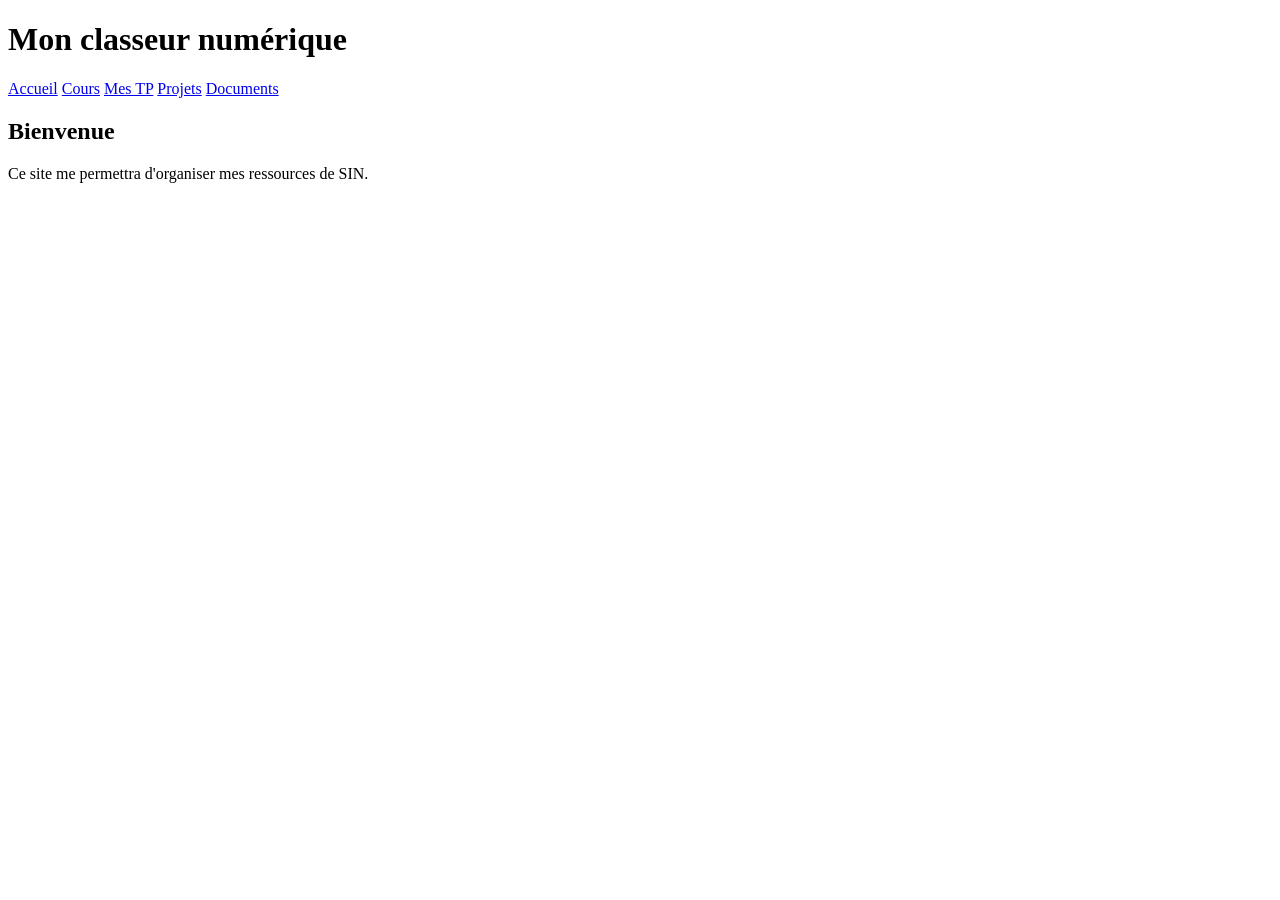
==== index.html @ 0fe82e74 "Create initial index.html for digital binder" ====
<!DOCTYPE html>
<html lang="fr">
<head>
  <link rel="stylesheet" href="style.css">
  <meta charset="utf-8">
  <meta name="viewport" content="width=device-width, initial-scale=1">
  <title>Mon classeur numérique</title>
</head>
<body>
  <header>
    <h1>Mon classeur numérique</h1>
    <nav>
      <a href="index.html">Accueil</a>
      <a href="cours.php">Cours</a>
      <a href="tp.php">Mes TP</a>
      <a href="projets.php">Projets</a>
      <a href="documents.php">Documents</a>
    </nav>
  </header>

  <main>
    <h2>Bienvenue</h2>
    <p>Ce site me permettra d'organiser mes ressources de SIN.</p>
  </main>

</body>
</html>
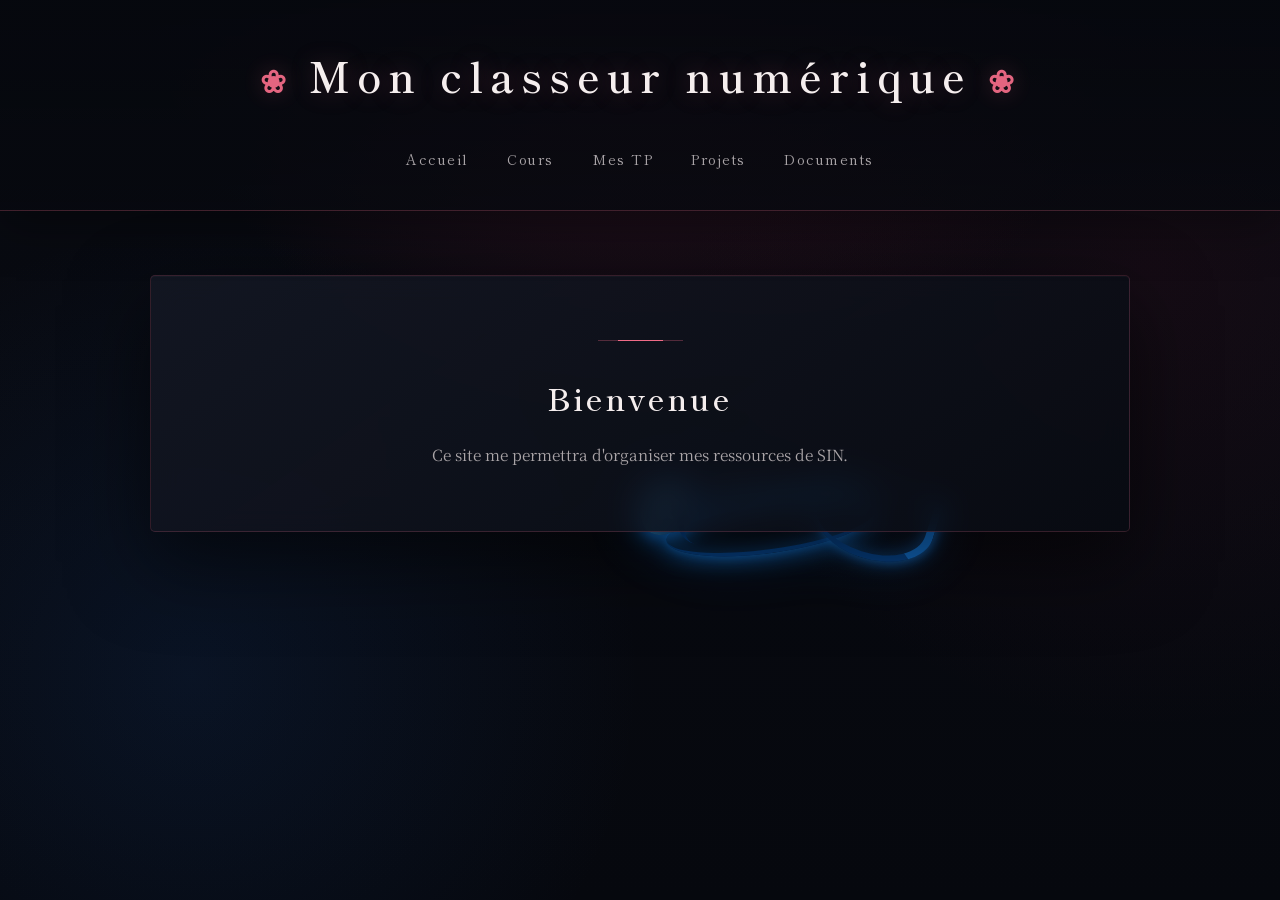
==== commit 4016aab3: "Update index.html" ====
--- a/index.html
+++ b/index.html
@@ -7,6 +7,22 @@
   <title>Mon classeur numérique</title>
 </head>
 <body>
+
+  <div class="sakura-container" aria-hidden="true"></div>
+
+  <div class="dragon-zone" aria-hidden="true">
+    <div class="dragon">
+      <div class="dragon-body"></div>
+      <div class="dragon-head">
+        <span class="dragon-horn horn-one"></span>
+        <span class="dragon-horn horn-two"></span>
+      </div>
+      <div class="dragon-mane"></div>
+      <div class="dragon-spikes"></div>
+      <div class="dragon-tail"></div>
+    </div>
+  </div>
+
   <header>
     <h1>Mon classeur numérique</h1>
     <nav>
@@ -23,5 +39,31 @@
     <p>Ce site me permettra d'organiser mes ressources de SIN.</p>
   </main>
 
+
+  <script>
+    const sakuraContainer = document.querySelector(".sakura-container");
+    const PETAL_COUNT = 35;
+
+    for (let i = 0; i < PETAL_COUNT; i++) {
+      const petal = document.createElement("span");
+      petal.className = "sakura-petal";
+
+      const size = Math.random() * 7 + 7;
+      const left = Math.random() * 100;
+      const fallDuration = Math.random() * 12 + 10;
+      const swayDuration = Math.random() * 3 + 2;
+      const delay = Math.random() * -20;
+      const opacity = Math.random() * 0.45 + 0.35;
+
+      petal.style.left = `${left}%`;
+      petal.style.width = `${size}px`;
+      petal.style.height = `${size * 0.65}px`;
+      petal.style.opacity = opacity;
+      petal.style.animationDuration = `${fallDuration}s, ${swayDuration}s`;
+      petal.style.animationDelay = `${delay}s, ${Math.random() * -5}s`;
+
+      sakuraContainer.appendChild(petal);
+    }
+  </script>
 </body>
 </html>
--- a/style.css
+++ b/style.css
@@ -0,0 +1,625 @@
+@import url('https://fonts.googleapis.com/css2?family=Shippori+Mincho:wght@500;600;700&family=Noto+Serif+JP:wght@400;500;600&display=swap');
+
+/* =====================================================
+   VARIABLES
+   ===================================================== */
+
+:root {
+  --bg: #07090f;
+  --bg-2: #0e111b;
+
+  --panel: rgba(17, 20, 30, 0.80);
+
+  --text: #f5eeee;
+  --text-soft: #aaa5a8;
+
+  /* Sakura / rouge */
+  --sakura: #f06b87;
+  --sakura-light: #ffb2c2;
+  --red: #d92f50;
+
+  /* Dragon azur */
+  --azure: #168cff;
+  --azure-light: #55c7ff;
+  --azure-dark: #0754ad;
+
+  --border: rgba(240, 107, 135, 0.18);
+  --border-hover: rgba(240, 107, 135, 0.42);
+
+  --shadow: rgba(0, 0, 0, 0.55);
+}
+
+
+/* =====================================================
+   RESET
+   ===================================================== */
+
+* {
+  margin: 0;
+  padding: 0;
+  box-sizing: border-box;
+}
+
+html {
+  min-height: 100%;
+  scroll-behavior: smooth;
+  overflow-x: hidden;
+}
+
+body {
+  min-height: 100vh;
+  overflow-x: hidden;
+
+  color: var(--text);
+
+  font-family: "Noto Serif JP", serif;
+  line-height: 1.7;
+
+  position: relative;
+
+  background:
+    radial-gradient(
+      circle at 50% -10%,
+      rgba(130, 32, 61, 0.38),
+      transparent 43%
+    ),
+    radial-gradient(
+      circle at 15% 75%,
+      rgba(25, 76, 150, 0.16),
+      transparent 35%
+    ),
+    radial-gradient(
+      circle at 90% 30%,
+      rgba(110, 24, 48, 0.13),
+      transparent 35%
+    ),
+    linear-gradient(
+      180deg,
+      #090b12 0%,
+      #06080e 100%
+    );
+}
+
+
+/* =====================================================
+   PÉTALES DE CERISIER
+   ===================================================== */
+
+.sakura-container {
+  position: fixed;
+  inset: 0;
+  width: 100%;
+  height: 100%;
+  pointer-events: none;
+  overflow: hidden;
+  z-index: 1;
+}
+
+.sakura-petal {
+  position: absolute;
+  top: -30px;
+  width: 12px;
+  height: 8px;
+  background: linear-gradient(135deg, #ffd1db, var(--sakura));
+  border-radius: 100% 0 100% 0;
+  opacity: 0.75;
+  box-shadow: 0 0 8px rgba(240, 107, 135, 0.18);
+  animation: sakura-fall linear infinite, sakura-sway ease-in-out infinite;
+}
+
+@keyframes sakura-fall {
+  0%   { transform: translate3d(0, -50px, 0) rotate(0deg); }
+  25%  { transform: translate3d(70px, 25vh, 0) rotate(180deg); }
+  50%  { transform: translate3d(-40px, 50vh, 0) rotate(360deg); }
+  75%  { transform: translate3d(90px, 75vh, 0) rotate(540deg); }
+  100% { transform: translate3d(20px, 115vh, 0) rotate(720deg); }
+}
+
+@keyframes sakura-sway {
+  0%, 100% { margin-left: -25px; }
+  50%      { margin-left: 25px; }
+}
+
+
+/* =====================================================
+   DRAGON AZUR
+   ===================================================== */
+
+.dragon-zone {
+  position: fixed;
+  inset: 0;
+  width: 100%;
+  height: 100%;
+  pointer-events: none;
+  overflow: hidden;
+  z-index: 2;
+  opacity: 0.75;
+}
+
+.dragon {
+  position: absolute;
+  width: 260px;
+  height: 150px;
+  left: 50%;
+  top: 50%;
+  transform-origin: center;
+  filter: drop-shadow(0 0 8px rgba(22, 140, 255, 0.8)) drop-shadow(0 0 25px rgba(22, 140, 255, 0.35));
+  animation: dragon-infinity 22s linear infinite;
+}
+
+.dragon-body {
+  position: absolute;
+  width: 210px;
+  height: 55px;
+  left: 25px;
+  top: 48px;
+  border-top: 7px solid var(--azure);
+  border-bottom: 4px solid var(--azure-dark);
+  border-radius: 50%;
+  transform: rotate(-8deg);
+  box-shadow: 0 0 10px var(--azure), 0 0 25px rgba(22, 140, 255, 0.5);
+}
+
+.dragon-head {
+  position: absolute;
+  width: 55px;
+  height: 48px;
+  left: 0;
+  top: 35px;
+  background: linear-gradient(135deg, var(--azure-light), var(--azure-dark));
+  border-radius: 55% 45% 45% 35%;
+  transform: rotate(-15deg);
+  box-shadow: 0 0 12px var(--azure), 0 0 25px rgba(22, 140, 255, 0.55);
+}
+
+.dragon-head::before {
+  content: "";
+  position: absolute;
+  width: 27px;
+  height: 17px;
+  right: -17px;
+  bottom: 5px;
+  background: var(--azure);
+  border-radius: 60% 40% 40% 60%;
+}
+
+.dragon-head::after {
+  content: "";
+  position: absolute;
+  width: 7px;
+  height: 7px;
+  right: 13px;
+  top: 12px;
+  background: #dff7ff;
+  border-radius: 50%;
+  box-shadow: 0 0 7px #dff7ff, 0 0 15px var(--azure-light);
+}
+
+.dragon-horn {
+  position: absolute;
+  width: 6px;
+  height: 34px;
+  background: var(--azure-light);
+  border-radius: 100%;
+  transform: rotate(-35deg);
+  box-shadow: 0 0 8px var(--azure);
+}
+
+.horn-one { left: 18px; top: 4px; }
+.horn-two { left: 32px; top: 1px; transform: rotate(-55deg); }
+
+.dragon-mane {
+  position: absolute;
+  left: 37px;
+  top: 35px;
+  width: 50px;
+  height: 60px;
+  border-left: 8px solid var(--azure-dark);
+  border-radius: 50%;
+  transform: rotate(15deg);
+  opacity: 0.9;
+}
+
+.dragon-tail {
+  position: absolute;
+  width: 120px;
+  height: 75px;
+  right: -35px;
+  top: 35px;
+  border-right: 8px solid var(--azure);
+  border-bottom: 6px solid var(--azure-dark);
+  border-radius: 0 0 80% 70%;
+  transform: rotate(18deg);
+  box-shadow: 0 0 10px rgba(22, 140, 255, 0.8);
+}
+
+.dragon-spikes {
+  position: absolute;
+  left: 70px;
+  top: 32px;
+  width: 150px;
+  height: 20px;
+  background: repeating-linear-gradient(90deg, transparent 0, transparent 15px, var(--azure-light) 16px, transparent 22px);
+  opacity: 0.9;
+}
+
+@keyframes dragon-infinity {
+  0%   { transform: translate(-50%, -50%) translate(-30vw, 0) rotate(8deg) scale(0.8); }
+  12%  { transform: translate(-50%, -50%) translate(-20vw, -18vh) rotate(25deg) scale(0.9); }
+  25%  { transform: translate(-50%, -50%) translate(0, -24vh) rotate(45deg) scale(1); }
+  37%  { transform: translate(-50%, -50%) translate(20vw, -12vh) rotate(90deg) scale(0.95); }
+  50%  { transform: translate(-50%, -50%) translate(0, 0) rotate(180deg) scale(0.82); }
+  62%  { transform: translate(-50%, -50%) translate(-20vw, 12vh) rotate(245deg) scale(0.95); }
+  75%  { transform: translate(-50%, -50%) translate(0, 24vh) rotate(290deg) scale(1); }
+  87%  { transform: translate(-50%, -50%) translate(20vw, 12vh) rotate(330deg) scale(0.9); }
+  100% { transform: translate(-50%, -50%) translate(-30vw, 0) rotate(368deg) scale(0.8); }
+}
+
+
+/* =====================================================
+   HEADER
+   ===================================================== */
+
+header {
+  position: relative;
+  z-index: 5;
+  padding: 2.5rem 2rem 1.8rem;
+  text-align: center;
+  background: linear-gradient(180deg, rgba(6, 8, 14, 0.97), rgba(7, 9, 15, 0.82));
+  border-bottom: 1px solid rgba(240, 107, 135, 0.25);
+  box-shadow: 0 15px 45px rgba(0, 0, 0, 0.35);
+}
+
+header h1 {
+  font-family: "Shippori Mincho", serif;
+  font-weight: 600;
+  color: var(--text);
+  font-size: clamp(1.7rem, 4vw, 2.6rem);
+  letter-spacing: 7px;
+  text-shadow: 0 0 25px rgba(240, 107, 135, 0.25);
+}
+
+header h1::before,
+header h1::after {
+  content: "❀";
+  color: var(--sakura);
+  font-size: 0.75em;
+  margin: 0 1rem;
+  opacity: 0.95;
+}
+
+
+/* =====================================================
+   NAVIGATION
+   ===================================================== */
+
+nav {
+  margin-top: 1.8rem;
+  display: flex;
+  justify-content: center;
+  align-items: center;
+  gap: 0.4rem;
+  flex-wrap: wrap;
+}
+
+nav a {
+  position: relative;
+  color: var(--text-soft);
+  text-decoration: none;
+  font-family: "Shippori Mincho", serif;
+  font-size: 0.88rem;
+  letter-spacing: 1.5px;
+  padding: 0.55rem 1rem;
+  transition: color 0.3s ease, background 0.3s ease;
+}
+
+nav a::after {
+  content: "";
+  position: absolute;
+  left: 50%;
+  bottom: 3px;
+  width: 0;
+  height: 1px;
+  background: var(--sakura);
+  transform: translateX(-50%);
+  transition: width 0.3s ease;
+}
+
+nav a:hover { color: var(--sakura-light); }
+nav a:hover::after { width: 60%; }
+
+
+/* =====================================================
+   CONTENU
+   ===================================================== */
+
+main {
+  position: relative;
+  z-index: 4;
+  width: min(100% - 2rem, 980px);
+  margin: 4rem auto;
+  padding: clamp(2rem, 5vw, 4rem);
+  background: linear-gradient(145deg, rgba(20, 23, 35, 0.9), rgba(8, 11, 18, 0.87));
+  border: 1px solid var(--border);
+  border-radius: 5px;
+  box-shadow: 0 30px 80px var(--shadow), inset 0 1px 0 rgba(255,255,255,0.025);
+  backdrop-filter: blur(14px);
+  text-align: center;
+}
+
+main::before {
+  content: "";
+  display: block;
+  width: 45px;
+  height: 1px;
+  margin: 0 auto 2rem;
+  background: var(--sakura);
+  box-shadow: 20px 0 0 rgba(240,107,135,0.3), -20px 0 0 rgba(240,107,135,0.3);
+}
+
+main h2 {
+  font-family: "Shippori Mincho", serif;
+  font-weight: 600;
+  color: var(--text);
+  font-size: clamp(1.4rem, 3vw, 1.9rem);
+  letter-spacing: 3px;
+  margin-bottom: 1rem;
+}
+
+main p {
+  color: var(--text-soft);
+  font-size: 0.96rem;
+}
+
+.intro {
+  max-width: 650px;
+  margin: 0 auto 1.5rem;
+  color: var(--text-soft);
+}
+
+
+/* =====================================================
+   BOUTON
+   ===================================================== */
+
+.document-link {
+  display: inline-block;
+  margin-top: 1.5rem;
+  padding: 0.75rem 1.5rem;
+  color: #180e12;
+  background: linear-gradient(135deg, #ffb3c2, #ed6682);
+  border: 1px solid rgba(255,255,255,0.25);
+  border-radius: 3px;
+  text-decoration: none;
+  font-family: "Shippori Mincho", serif;
+  font-weight: 600;
+  letter-spacing: 1.5px;
+  font-size: 0.88rem;
+  cursor: pointer;
+  box-shadow: 0 8px 25px rgba(240,107,135,0.16);
+  transition: transform 0.25s ease, box-shadow 0.25s ease, filter 0.25s ease;
+}
+
+.document-link:hover {
+  transform: translateY(-3px);
+  filter: brightness(1.08);
+  box-shadow: 0 12px 35px rgba(240,107,135,0.3);
+}
+
+
+/* =====================================================
+   FORMULAIRE
+   ===================================================== */
+
+.formulaire {
+  display: flex;
+  flex-wrap: wrap;
+  gap: 0.8rem;
+  justify-content: center;
+  align-items: center;
+  margin: 2rem 0;
+  padding: 1.3rem;
+  background: rgba(4,6,11,0.5);
+  border: 1px solid var(--border);
+  border-radius: 3px;
+}
+
+.formulaire input[type="text"],
+.formulaire input[type="file"],
+.formulaire select {
+  background: rgba(8,10,17,0.95);
+  border: 1px solid rgba(255,255,255,0.09);
+  color: var(--text);
+  padding: 0.65rem 0.85rem;
+  border-radius: 3px;
+  font-family: "Noto Serif JP", serif;
+  font-size: 0.85rem;
+  transition: border-color 0.25s ease, box-shadow 0.25s ease;
+}
+
+.formulaire input[type="text"]:focus,
+.formulaire select:focus {
+  outline: none;
+  border-color: var(--sakura);
+  box-shadow: 0 0 0 3px rgba(240,107,135,0.09);
+}
+
+.formulaire button {
+  margin-top: 0;
+}
+
+
+/* =====================================================
+   CARTES
+   ===================================================== */
+
+.grille-cartes {
+  display: grid;
+  grid-template-columns: repeat(auto-fit, minmax(230px, 1fr));
+  gap: 1.2rem;
+  margin-top: 2.5rem;
+  text-align: left;
+}
+
+.carte {
+  position: relative;
+  background: linear-gradient(145deg, rgba(25,28,42,0.76), rgba(10,13,21,0.84));
+  border: 1px solid var(--border);
+  border-radius: 4px;
+  padding: 1.4rem;
+  overflow: hidden;
+  transition: transform 0.3s ease, border-color 0.3s ease, background 0.3s ease, box-shadow 0.3s ease;
+}
+
+.carte::before {
+  content: "";
+  position: absolute;
+  top: 0;
+  left: 0;
+  width: 100%;
+  height: 2px;
+  background: linear-gradient(90deg, transparent, var(--sakura), transparent);
+  opacity: 0.7;
+}
+
+.carte:hover {
+  transform: translateY(-5px);
+  background: rgba(30,34,49,0.92);
+  border-color: var(--border-hover);
+  box-shadow: 0 15px 40px rgba(0,0,0,0.35);
+}
+
+.carte h3 {
+  font-family: "Shippori Mincho", serif;
+  color: var(--sakura-light);
+  letter-spacing: 1px;
+  font-size: 1.05rem;
+  margin-bottom: 0.6rem;
+}
+
+.carte p {
+  color: var(--text-soft);
+  font-size: 0.88rem;
+  margin-bottom: 1rem;
+}
+
+.liste-fichiers {
+  list-style: none;
+}
+
+.liste-fichiers li {
+  margin-bottom: 0.45rem;
+}
+
+.liste-fichiers a {
+  color: #aaa6aa;
+  text-decoration: none;
+  font-size: 0.83rem;
+  transition: color 0.2s ease, padding-left 0.2s ease;
+}
+
+.liste-fichiers a:hover {
+  color: var(--sakura-light);
+  padding-left: 4px;
+}
+
+
+/* =====================================================
+   MESSAGES
+   ===================================================== */
+
+.msg-succes {
+  color: var(--sakura-light);
+  border: 1px solid var(--sakura);
+  padding: 0.6rem 1rem;
+  margin: 1rem 0;
+  background-color: rgba(240, 107, 135, 0.08);
+  border-radius: 3px;
+}
+
+.msg-erreur {
+  color: #ff8a8a;
+  border: 1px solid #d92f50;
+  padding: 0.6rem 1rem;
+  margin: 1rem 0;
+  background-color: rgba(217, 47, 80, 0.1);
+  border-radius: 3px;
+}
+
+
+/* =====================================================
+   SOUS-TITRES
+   ===================================================== */
+
+.sous-titre {
+  position: relative;
+  font-family: "Shippori Mincho", serif;
+  color: var(--sakura);
+  font-weight: 600;
+  letter-spacing: 1.5px;
+  font-size: 1rem;
+  margin: 2rem 0 0.7rem;
+  padding-left: 1rem;
+  text-align: left;
+}
+
+.sous-titre::before {
+  content: "";
+  position: absolute;
+  left: 0;
+  top: 50%;
+  width: 3px;
+  height: 65%;
+  background: var(--sakura);
+  transform: translateY(-50%);
+  box-shadow: 0 0 8px rgba(240,107,135,0.5);
+}
+
+
+/* =====================================================
+   ÉTIQUETTES
+   ===================================================== */
+
+.etiquette {
+  display: inline-block;
+  background: rgba(240,107,135,0.11);
+  color: var(--sakura-light);
+  border: 1px solid rgba(240,107,135,0.3);
+  font-size: 0.62rem;
+  font-weight: 600;
+  letter-spacing: 1px;
+  padding: 0.12rem 0.5rem;
+  text-transform: uppercase;
+  border-radius: 2px;
+  vertical-align: middle;
+  margin-right: 0.3rem;
+}
+
+
+/* =====================================================
+   MOBILE
+   ===================================================== */
+
+@media (max-width: 600px) {
+  header { padding: 2rem 1rem 1.4rem; }
+  header h1 { letter-spacing: 4px; }
+  header h1::before, header h1::after { margin: 0 0.4rem; }
+  nav { gap: 0.2rem; }
+  nav a { font-size: 0.8rem; }
+  main { width: calc(100% - 1rem); margin: 2rem auto; padding: 2rem 1.2rem; }
+  .grille-cartes { grid-template-columns: 1fr; }
+  .dragon { width: 190px; height: 110px; }
+}
+
+
+/* =====================================================
+   ACCESSIBILITÉ
+   ===================================================== */
+
+@media (prefers-reduced-motion: reduce) {
+  *, *::before, *::after {
+    animation-duration: 0.01ms !important;
+    animation-iteration-count: 1 !important;
+    transition-duration: 0.01ms !important;
+  }
+}
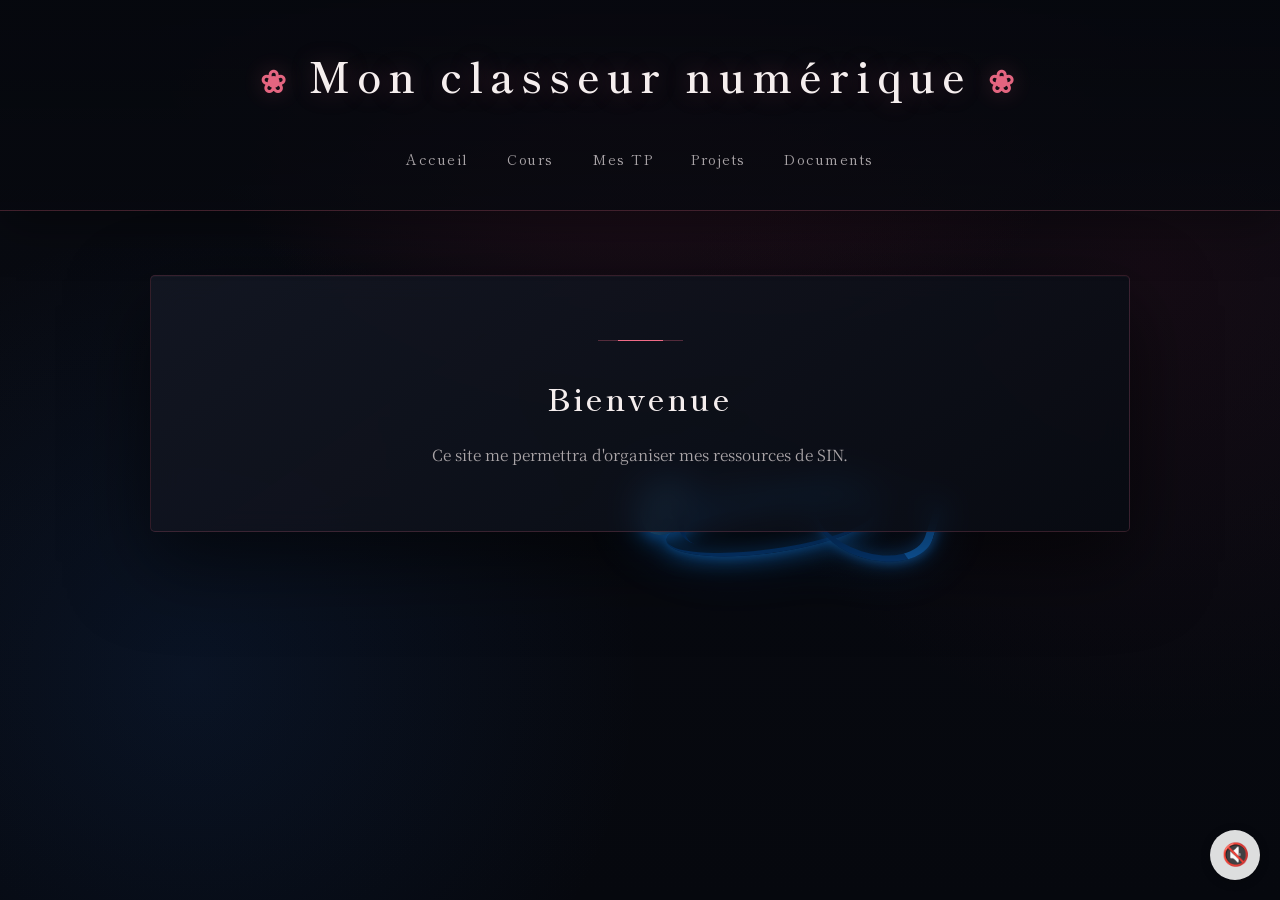
==== commit 5de6842e: "Implement background music with toggle button Added audio element for background music with toggle b" ====
--- a/index.html
+++ b/index.html
@@ -7,6 +7,11 @@
   <title>Mon classeur numérique</title>
 </head>
 <body>
+
+  <audio id="musique-fond" loop autoplay muted>
+    <source src="musique/musique-fond.mp3" type="audio/mpeg">
+  </audio>
+  <button id="bouton-musique" title="Activer / couper la musique" aria-label="Activer ou couper la musique" style="position:fixed; bottom:20px; right:20px; z-index:999; width:50px; height:50px; border-radius:50%; border:none; background:#ffffffdd; font-size:22px; cursor:pointer; box-shadow:0 2px 10px rgba(0,0,0,0.25);">🔇</button>
 
   <div class="sakura-container" aria-hidden="true"></div>
 
@@ -64,6 +69,14 @@
 
       sakuraContainer.appendChild(petal);
     }
+
+    const musique = document.getElementById("musique-fond");
+    const boutonMusique = document.getElementById("bouton-musique");
+    boutonMusique.addEventListener("click", () => {
+      musique.muted = !musique.muted;
+      if (!musique.muted) { musique.play(); }
+      boutonMusique.textContent = musique.muted ? "🔇" : "🔊";
+    });
   </script>
 </body>
 </html>
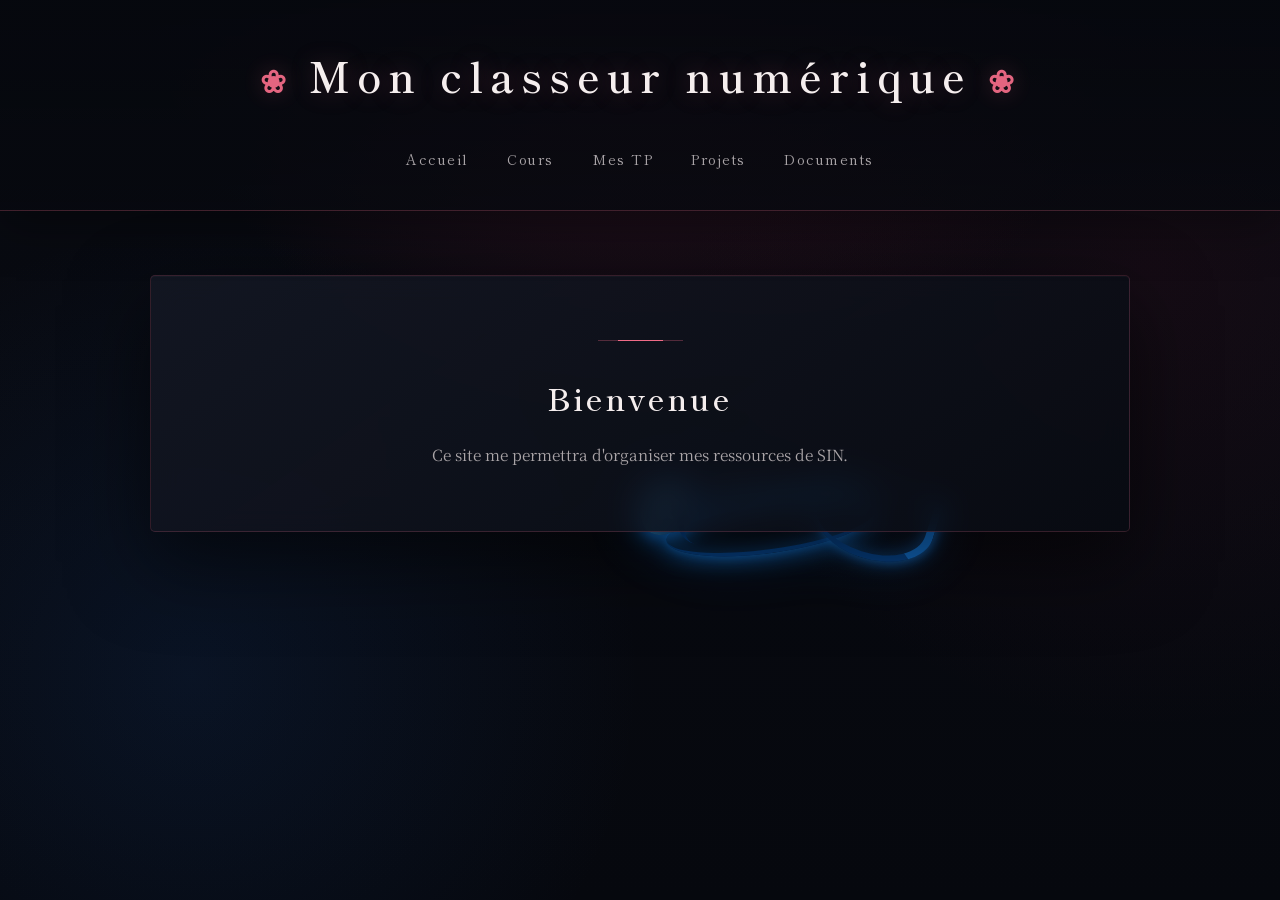
==== commit 23b49174: "Supprimer la fonctionnalité audio" ====
--- a/index.html
+++ b/index.html
@@ -7,11 +7,6 @@
   <title>Mon classeur numérique</title>
 </head>
 <body>
-
-  <audio id="musique-fond" loop autoplay muted>
-    <source src="musique/musique-fond.mp3" type="audio/mpeg">
-  </audio>
-  <button id="bouton-musique" title="Activer / couper la musique" aria-label="Activer ou couper la musique" style="position:fixed; bottom:20px; right:20px; z-index:999; width:50px; height:50px; border-radius:50%; border:none; background:#ffffffdd; font-size:22px; cursor:pointer; box-shadow:0 2px 10px rgba(0,0,0,0.25);">🔇</button>
 
   <div class="sakura-container" aria-hidden="true"></div>
 
@@ -70,13 +65,6 @@
       sakuraContainer.appendChild(petal);
     }
 
-    const musique = document.getElementById("musique-fond");
-    const boutonMusique = document.getElementById("bouton-musique");
-    boutonMusique.addEventListener("click", () => {
-      musique.muted = !musique.muted;
-      if (!musique.muted) { musique.play(); }
-      boutonMusique.textContent = musique.muted ? "🔇" : "🔊";
-    });
   </script>
 </body>
 </html>
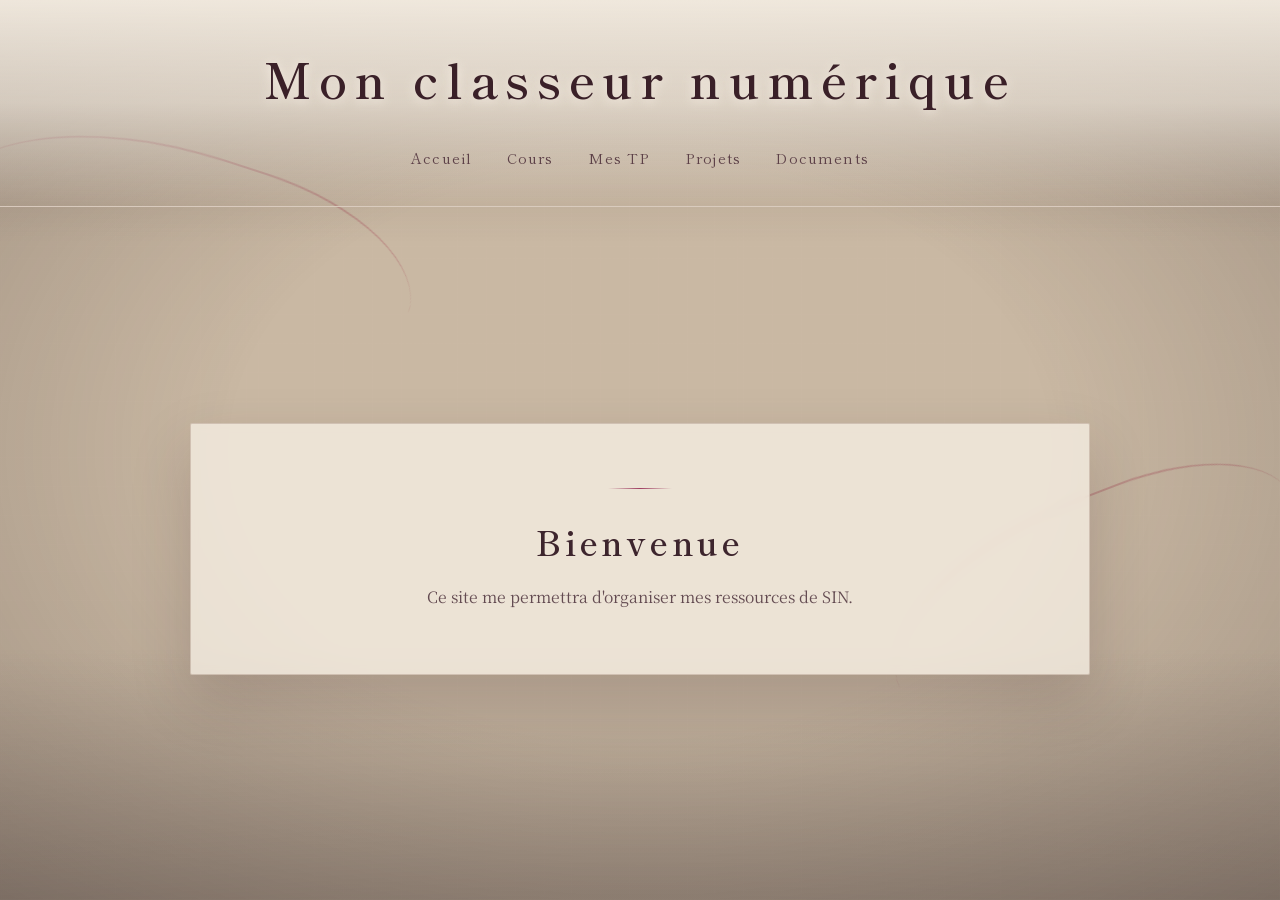
==== commit 16a3ae89: "Refondre la scène japonaise et animer le dragon" ====
--- a/index.html
+++ b/index.html
@@ -1,27 +1,15 @@
 <!DOCTYPE html>
 <html lang="fr">
 <head>
-  <link rel="stylesheet" href="style.css">
   <meta charset="utf-8">
   <meta name="viewport" content="width=device-width, initial-scale=1">
+  <link rel="stylesheet" href="style.css">
   <title>Mon classeur numérique</title>
 </head>
 <body>
-
   <div class="sakura-container" aria-hidden="true"></div>
-
-  <div class="dragon-zone" aria-hidden="true">
-    <div class="dragon">
-      <div class="dragon-body"></div>
-      <div class="dragon-head">
-        <span class="dragon-horn horn-one"></span>
-        <span class="dragon-horn horn-two"></span>
-      </div>
-      <div class="dragon-mane"></div>
-      <div class="dragon-spikes"></div>
-      <div class="dragon-tail"></div>
-    </div>
-  </div>
+  <div class="sakura-energy" aria-hidden="true"></div>
+  <div class="dragon-zone" aria-hidden="true"><div class="dragon"></div></div>
 
   <header>
     <h1>Mon classeur numérique</h1>
@@ -39,32 +27,39 @@
     <p>Ce site me permettra d'organiser mes ressources de SIN.</p>
   </main>
 
-
   <script>
     const sakuraContainer = document.querySelector(".sakura-container");
-    const PETAL_COUNT = 35;
-
+    const PETAL_COUNT = 42;
     for (let i = 0; i < PETAL_COUNT; i++) {
       const petal = document.createElement("span");
       petal.className = "sakura-petal";
-
-      const size = Math.random() * 7 + 7;
-      const left = Math.random() * 100;
-      const fallDuration = Math.random() * 12 + 10;
-      const swayDuration = Math.random() * 3 + 2;
-      const delay = Math.random() * -20;
-      const opacity = Math.random() * 0.45 + 0.35;
-
-      petal.style.left = `${left}%`;
-      petal.style.width = `${size}px`;
-      petal.style.height = `${size * 0.65}px`;
-      petal.style.opacity = opacity;
-      petal.style.animationDuration = `${fallDuration}s, ${swayDuration}s`;
-      petal.style.animationDelay = `${delay}s, ${Math.random() * -5}s`;
-
+      petal.style.left = `${Math.random() * 100}%`;
+      petal.style.setProperty("--fall", `${14 + Math.random() * 13}s`);
+      petal.style.setProperty("--delay", `${Math.random() * -24}s`);
+      petal.style.setProperty("--drift1", `${-80 + Math.random() * 160}px`);
+      petal.style.setProperty("--drift2", `${-100 + Math.random() * 200}px`);
+      petal.style.setProperty("--drift3", `${-120 + Math.random() * 240}px`);
+      petal.style.setProperty("--drift4", `${-100 + Math.random() * 200}px`);
       sakuraContainer.appendChild(petal);
     }
 
+    const dragon = document.querySelector(".dragon");
+    const finePointer = window.matchMedia("(hover: hover) and (pointer: fine)");
+    if (finePointer.matches) {
+      let targetX = 0, targetY = 0, currentX = 0, currentY = 0;
+      window.addEventListener("pointermove", (event) => {
+        targetX = (event.clientX / window.innerWidth - 0.5) * 22;
+        targetY = (event.clientY / window.innerHeight - 0.5) * 14;
+      }, { passive: true });
+      function parallax() {
+        currentX += (targetX - currentX) * 0.025;
+        currentY += (targetY - currentY) * 0.025;
+        dragon.style.setProperty("--mx", `${currentX}px`);
+        dragon.style.setProperty("--my", `${currentY}px`);
+        requestAnimationFrame(parallax);
+      }
+      parallax();
+    }
   </script>
 </body>
 </html>
--- a/style.css
+++ b/style.css
@@ -1,625 +1,59 @@
 @import url('https://fonts.googleapis.com/css2?family=Shippori+Mincho:wght@500;600;700&family=Noto+Serif+JP:wght@400;500;600&display=swap');
 
-/* =====================================================
-   VARIABLES
-   ===================================================== */
+:root{
+  --ink:#20151a; --paper:#f4eadc; --paper-soft:rgba(249,242,231,.82);
+  --sakura:#d86b91; --sakura-deep:#9f3f61; --gold:#b38a45;
+  --scene-zoom:1.035; --dragon-size:clamp(620px,86vw,1180px);
+  --dragon-x:52%; --dragon-y:48%;
+}
+*{box-sizing:border-box;margin:0;padding:0}
+html{min-height:100%;scroll-behavior:smooth;overflow-x:hidden}
+body{min-height:100vh;overflow-x:hidden;color:var(--ink);font-family:"Noto Serif JP",serif;line-height:1.7;background:#d8c7b0;position:relative}
+body::before{content:"";position:fixed;inset:0;z-index:-10;background:linear-gradient(rgba(35,20,22,.08),rgba(35,20,22,.08)),url("assets/temple.png") center center/cover no-repeat;transform:scale(1);animation:scene-breath 28s ease-in-out infinite alternate;will-change:transform}
+body::after{content:"";position:fixed;inset:0;z-index:-9;pointer-events:none;background:linear-gradient(180deg,rgba(32,20,23,.24) 0%,transparent 27%,transparent 72%,rgba(25,14,18,.28) 100%),radial-gradient(ellipse at center,transparent 45%,rgba(26,15,18,.22) 100%)}
+@keyframes scene-breath{0%{transform:scale(1)}100%{transform:scale(var(--scene-zoom))}}
 
-:root {
-  --bg: #07090f;
-  --bg-2: #0e111b;
+.sakura-container{position:fixed;inset:0;z-index:20;pointer-events:none;overflow:hidden}
+.sakura-petal{position:absolute;top:-8vh;left:0;width:12px;height:8px;border-radius:100% 0 100% 0;background:linear-gradient(135deg,#fff0f4,#e9a0b9 48%,#c65b80);box-shadow:0 2px 8px rgba(90,37,55,.22);opacity:.7;transform:rotate(25deg);animation:sakura-fall var(--fall,16s) linear var(--delay,0s) infinite;will-change:transform}
+.sakura-petal:nth-child(3n){width:8px;height:6px;opacity:.55}.sakura-petal:nth-child(4n){width:16px;height:10px;opacity:.82}
+@keyframes sakura-fall{0%{transform:translate3d(0,-10vh,0) rotate(0)}25%{transform:translate3d(var(--drift1,35px),22vh,0) rotate(110deg)}55%{transform:translate3d(var(--drift2,-25px),57vh,0) rotate(240deg)}78%{transform:translate3d(var(--drift3,55px),80vh,0) rotate(330deg)}100%{transform:translate3d(var(--drift4,-35px),112vh,0) rotate(480deg)}}
 
-  --panel: rgba(17, 20, 30, 0.80);
+.dragon-zone{position:fixed;inset:0;z-index:8;pointer-events:none;overflow:hidden;perspective:1200px}
+.dragon{position:absolute;left:var(--dragon-x);top:var(--dragon-y);width:var(--dragon-size);aspect-ratio:584/342;transform:translate(-50%,-50%) translate3d(var(--mx,0px),var(--my,0px),0) rotate(var(--tilt,0deg)) scale(var(--breath,1));transform-origin:center;background:url("assets/dragon.png") center/contain no-repeat;filter:drop-shadow(0 10px 18px rgba(30,14,19,.26)) drop-shadow(0 0 24px rgba(216,107,145,.16));mix-blend-mode:multiply;opacity:.92;animation:dragon-alive 24s ease-in-out infinite;will-change:transform,filter}
+.dragon::before{content:"";position:absolute;inset:10% 7%;background:url("assets/dragon.png") center/contain no-repeat;filter:blur(18px);opacity:.16;transform:scale(1.015);z-index:-1}
+.dragon-body,.dragon-head,.dragon-horn,.dragon-mane,.dragon-spikes,.dragon-tail{display:none!important}
+@keyframes dragon-alive{0%,100%{--breath:1;--tilt:-1deg;filter:drop-shadow(0 10px 18px rgba(30,14,19,.26)) drop-shadow(0 0 24px rgba(216,107,145,.16))}50%{--breath:1.025;--tilt:1deg;filter:drop-shadow(0 16px 22px rgba(30,14,19,.3)) drop-shadow(0 0 38px rgba(216,107,145,.28))}}
 
-  --text: #f5eeee;
-  --text-soft: #aaa5a8;
+.sakura-energy{position:fixed;inset:0;z-index:12;pointer-events:none;opacity:.55;mix-blend-mode:multiply}
+.sakura-energy::before,.sakura-energy::after{content:"";position:absolute;border-top:2px solid rgba(207,86,126,.58);border-radius:60% 40% 70% 30%;filter:blur(.35px);transform-origin:left center;animation:energy-pulse 9s ease-in-out infinite}
+.sakura-energy::before{width:38vw;height:19vw;left:-5vw;top:8vh;transform:rotate(18deg)}
+.sakura-energy::after{width:34vw;height:16vw;right:-4vw;bottom:13vh;transform:rotate(-21deg);animation-delay:-3s}
+@keyframes energy-pulse{0%,100%{opacity:.22;filter:blur(.6px)}50%{opacity:.72;filter:blur(.15px)}}
 
-  /* Sakura / rouge */
-  --sakura: #f06b87;
-  --sakura-light: #ffb2c2;
-  --red: #d92f50;
+header{position:relative;z-index:30;padding:2.4rem 1.5rem 1.8rem;text-align:center;background:linear-gradient(180deg,rgba(250,243,232,.9),rgba(250,243,232,.62),transparent);border-bottom:1px solid rgba(111,72,56,.2)}
+header h1{font-family:"Shippori Mincho",serif;font-weight:600;color:#3a2028;font-size:clamp(1.9rem,4.2vw,3rem);letter-spacing:.16em;text-shadow:0 2px 12px rgba(255,248,239,.8)}
+nav{margin-top:1.15rem;display:flex;justify-content:center;align-items:center;gap:.35rem;flex-wrap:wrap}
+nav a{position:relative;color:#5d4148;text-decoration:none;font-family:"Shippori Mincho",serif;font-size:.9rem;letter-spacing:.08em;padding:.45rem .9rem;transition:color .3s ease}
+nav a::after{content:"";position:absolute;left:50%;bottom:2px;width:0;height:1px;background:var(--sakura-deep);transform:translateX(-50%);transition:width .35s ease}
+nav a:hover{color:#8e3859}nav a:hover::after{width:75%}
 
-  /* Dragon azur */
-  --azure: #168cff;
-  --azure-light: #55c7ff;
-  --azure-dark: #0754ad;
+main{position:relative;z-index:25;width:min(100% - 2rem,900px);margin:clamp(9rem,24vh,16rem) auto 5rem;padding:clamp(2rem,5vw,4rem);text-align:center;background:rgba(249,242,231,.74);border:1px solid rgba(111,72,56,.22);border-radius:2px;box-shadow:0 24px 60px rgba(42,24,27,.18);backdrop-filter:blur(5px)}
+main::before{content:"";display:block;width:64px;height:1px;margin:0 auto 1.5rem;background:linear-gradient(90deg,transparent,var(--sakura-deep),transparent)}
+main h2{font-family:"Shippori Mincho",serif;font-weight:600;color:#3d252d;font-size:clamp(1.45rem,3vw,2.1rem);letter-spacing:.1em;margin-bottom:.8rem}
+main p{color:#634b51;font-size:.98rem}
+.document-link{display:inline-block;margin-top:1.4rem;padding:.75rem 1.7rem;color:#fffaf5;background:#93425f;border:0;border-radius:2px;text-decoration:none;font-family:"Shippori Mincho",serif;letter-spacing:.08em;box-shadow:0 8px 20px rgba(88,39,55,.2);transition:transform .25s ease,background .25s ease}
+.document-link:hover{transform:translateY(-2px);background:#7e344f}
+.formulaire{display:flex;flex-wrap:wrap;gap:.8rem;justify-content:center;align-items:center;margin:2rem 0;padding:1.4rem;background:rgba(248,239,227,.72);border:1px solid rgba(111,72,56,.2);border-radius:2px}
+.formulaire input[type="text"],.formulaire input[type="file"],.formulaire select{background:rgba(255,250,244,.85);border:1px solid rgba(111,72,56,.28);color:#4d353c;padding:.7rem .9rem;border-radius:2px;font-family:"Noto Serif JP",serif}
+.formulaire input[type="text"]:focus,.formulaire select:focus{outline:none;border-color:var(--sakura-deep);box-shadow:0 0 0 3px rgba(216,107,145,.12)}
+.grille-cartes{display:grid;grid-template-columns:repeat(auto-fit,minmax(230px,1fr));gap:1.2rem;margin-top:2.2rem;text-align:left}
+.carte{position:relative;background:rgba(250,243,233,.78);border:1px solid rgba(111,72,56,.2);border-radius:2px;padding:1.4rem;overflow:hidden;transition:transform .3s ease,box-shadow .3s ease}
+.carte::before{content:"";position:absolute;top:0;left:0;width:100%;height:2px;background:var(--sakura-deep)}
+.carte:hover{transform:translateY(-3px);box-shadow:0 14px 30px rgba(42,24,27,.14)}
+.carte h3{font-family:"Shippori Mincho",serif;color:#7f3852;letter-spacing:.04em;font-size:1.08rem;margin-bottom:.5rem}
+.carte p{color:#684f55;font-size:.88rem;margin-bottom:1rem}
+.liste-fichiers{list-style:none}.liste-fichiers li{margin-bottom:.45rem}.liste-fichiers a{color:#6b4a53;text-decoration:none;font-size:.86rem}.liste-fichiers a:hover{color:#963f5f}
 
-  --border: rgba(240, 107, 135, 0.18);
-  --border-hover: rgba(240, 107, 135, 0.42);
-
-  --shadow: rgba(0, 0, 0, 0.55);
-}
-
-
-/* =====================================================
-   RESET
-   ===================================================== */
-
-* {
-  margin: 0;
-  padding: 0;
-  box-sizing: border-box;
-}
-
-html {
-  min-height: 100%;
-  scroll-behavior: smooth;
-  overflow-x: hidden;
-}
-
-body {
-  min-height: 100vh;
-  overflow-x: hidden;
-
-  color: var(--text);
-
-  font-family: "Noto Serif JP", serif;
-  line-height: 1.7;
-
-  position: relative;
-
-  background:
-    radial-gradient(
-      circle at 50% -10%,
-      rgba(130, 32, 61, 0.38),
-      transparent 43%
-    ),
-    radial-gradient(
-      circle at 15% 75%,
-      rgba(25, 76, 150, 0.16),
-      transparent 35%
-    ),
-    radial-gradient(
-      circle at 90% 30%,
-      rgba(110, 24, 48, 0.13),
-      transparent 35%
-    ),
-    linear-gradient(
-      180deg,
-      #090b12 0%,
-      #06080e 100%
-    );
-}
-
-
-/* =====================================================
-   PÉTALES DE CERISIER
-   ===================================================== */
-
-.sakura-container {
-  position: fixed;
-  inset: 0;
-  width: 100%;
-  height: 100%;
-  pointer-events: none;
-  overflow: hidden;
-  z-index: 1;
-}
-
-.sakura-petal {
-  position: absolute;
-  top: -30px;
-  width: 12px;
-  height: 8px;
-  background: linear-gradient(135deg, #ffd1db, var(--sakura));
-  border-radius: 100% 0 100% 0;
-  opacity: 0.75;
-  box-shadow: 0 0 8px rgba(240, 107, 135, 0.18);
-  animation: sakura-fall linear infinite, sakura-sway ease-in-out infinite;
-}
-
-@keyframes sakura-fall {
-  0%   { transform: translate3d(0, -50px, 0) rotate(0deg); }
-  25%  { transform: translate3d(70px, 25vh, 0) rotate(180deg); }
-  50%  { transform: translate3d(-40px, 50vh, 0) rotate(360deg); }
-  75%  { transform: translate3d(90px, 75vh, 0) rotate(540deg); }
-  100% { transform: translate3d(20px, 115vh, 0) rotate(720deg); }
-}
-
-@keyframes sakura-sway {
-  0%, 100% { margin-left: -25px; }
-  50%      { margin-left: 25px; }
-}
-
-
-/* =====================================================
-   DRAGON AZUR
-   ===================================================== */
-
-.dragon-zone {
-  position: fixed;
-  inset: 0;
-  width: 100%;
-  height: 100%;
-  pointer-events: none;
-  overflow: hidden;
-  z-index: 2;
-  opacity: 0.75;
-}
-
-.dragon {
-  position: absolute;
-  width: 260px;
-  height: 150px;
-  left: 50%;
-  top: 50%;
-  transform-origin: center;
-  filter: drop-shadow(0 0 8px rgba(22, 140, 255, 0.8)) drop-shadow(0 0 25px rgba(22, 140, 255, 0.35));
-  animation: dragon-infinity 22s linear infinite;
-}
-
-.dragon-body {
-  position: absolute;
-  width: 210px;
-  height: 55px;
-  left: 25px;
-  top: 48px;
-  border-top: 7px solid var(--azure);
-  border-bottom: 4px solid var(--azure-dark);
-  border-radius: 50%;
-  transform: rotate(-8deg);
-  box-shadow: 0 0 10px var(--azure), 0 0 25px rgba(22, 140, 255, 0.5);
-}
-
-.dragon-head {
-  position: absolute;
-  width: 55px;
-  height: 48px;
-  left: 0;
-  top: 35px;
-  background: linear-gradient(135deg, var(--azure-light), var(--azure-dark));
-  border-radius: 55% 45% 45% 35%;
-  transform: rotate(-15deg);
-  box-shadow: 0 0 12px var(--azure), 0 0 25px rgba(22, 140, 255, 0.55);
-}
-
-.dragon-head::before {
-  content: "";
-  position: absolute;
-  width: 27px;
-  height: 17px;
-  right: -17px;
-  bottom: 5px;
-  background: var(--azure);
-  border-radius: 60% 40% 40% 60%;
-}
-
-.dragon-head::after {
-  content: "";
-  position: absolute;
-  width: 7px;
-  height: 7px;
-  right: 13px;
-  top: 12px;
-  background: #dff7ff;
-  border-radius: 50%;
-  box-shadow: 0 0 7px #dff7ff, 0 0 15px var(--azure-light);
-}
-
-.dragon-horn {
-  position: absolute;
-  width: 6px;
-  height: 34px;
-  background: var(--azure-light);
-  border-radius: 100%;
-  transform: rotate(-35deg);
-  box-shadow: 0 0 8px var(--azure);
-}
-
-.horn-one { left: 18px; top: 4px; }
-.horn-two { left: 32px; top: 1px; transform: rotate(-55deg); }
-
-.dragon-mane {
-  position: absolute;
-  left: 37px;
-  top: 35px;
-  width: 50px;
-  height: 60px;
-  border-left: 8px solid var(--azure-dark);
-  border-radius: 50%;
-  transform: rotate(15deg);
-  opacity: 0.9;
-}
-
-.dragon-tail {
-  position: absolute;
-  width: 120px;
-  height: 75px;
-  right: -35px;
-  top: 35px;
-  border-right: 8px solid var(--azure);
-  border-bottom: 6px solid var(--azure-dark);
-  border-radius: 0 0 80% 70%;
-  transform: rotate(18deg);
-  box-shadow: 0 0 10px rgba(22, 140, 255, 0.8);
-}
-
-.dragon-spikes {
-  position: absolute;
-  left: 70px;
-  top: 32px;
-  width: 150px;
-  height: 20px;
-  background: repeating-linear-gradient(90deg, transparent 0, transparent 15px, var(--azure-light) 16px, transparent 22px);
-  opacity: 0.9;
-}
-
-@keyframes dragon-infinity {
-  0%   { transform: translate(-50%, -50%) translate(-30vw, 0) rotate(8deg) scale(0.8); }
-  12%  { transform: translate(-50%, -50%) translate(-20vw, -18vh) rotate(25deg) scale(0.9); }
-  25%  { transform: translate(-50%, -50%) translate(0, -24vh) rotate(45deg) scale(1); }
-  37%  { transform: translate(-50%, -50%) translate(20vw, -12vh) rotate(90deg) scale(0.95); }
-  50%  { transform: translate(-50%, -50%) translate(0, 0) rotate(180deg) scale(0.82); }
-  62%  { transform: translate(-50%, -50%) translate(-20vw, 12vh) rotate(245deg) scale(0.95); }
-  75%  { transform: translate(-50%, -50%) translate(0, 24vh) rotate(290deg) scale(1); }
-  87%  { transform: translate(-50%, -50%) translate(20vw, 12vh) rotate(330deg) scale(0.9); }
-  100% { transform: translate(-50%, -50%) translate(-30vw, 0) rotate(368deg) scale(0.8); }
-}
-
-
-/* =====================================================
-   HEADER
-   ===================================================== */
-
-header {
-  position: relative;
-  z-index: 5;
-  padding: 2.5rem 2rem 1.8rem;
-  text-align: center;
-  background: linear-gradient(180deg, rgba(6, 8, 14, 0.97), rgba(7, 9, 15, 0.82));
-  border-bottom: 1px solid rgba(240, 107, 135, 0.25);
-  box-shadow: 0 15px 45px rgba(0, 0, 0, 0.35);
-}
-
-header h1 {
-  font-family: "Shippori Mincho", serif;
-  font-weight: 600;
-  color: var(--text);
-  font-size: clamp(1.7rem, 4vw, 2.6rem);
-  letter-spacing: 7px;
-  text-shadow: 0 0 25px rgba(240, 107, 135, 0.25);
-}
-
-header h1::before,
-header h1::after {
-  content: "❀";
-  color: var(--sakura);
-  font-size: 0.75em;
-  margin: 0 1rem;
-  opacity: 0.95;
-}
-
-
-/* =====================================================
-   NAVIGATION
-   ===================================================== */
-
-nav {
-  margin-top: 1.8rem;
-  display: flex;
-  justify-content: center;
-  align-items: center;
-  gap: 0.4rem;
-  flex-wrap: wrap;
-}
-
-nav a {
-  position: relative;
-  color: var(--text-soft);
-  text-decoration: none;
-  font-family: "Shippori Mincho", serif;
-  font-size: 0.88rem;
-  letter-spacing: 1.5px;
-  padding: 0.55rem 1rem;
-  transition: color 0.3s ease, background 0.3s ease;
-}
-
-nav a::after {
-  content: "";
-  position: absolute;
-  left: 50%;
-  bottom: 3px;
-  width: 0;
-  height: 1px;
-  background: var(--sakura);
-  transform: translateX(-50%);
-  transition: width 0.3s ease;
-}
-
-nav a:hover { color: var(--sakura-light); }
-nav a:hover::after { width: 60%; }
-
-
-/* =====================================================
-   CONTENU
-   ===================================================== */
-
-main {
-  position: relative;
-  z-index: 4;
-  width: min(100% - 2rem, 980px);
-  margin: 4rem auto;
-  padding: clamp(2rem, 5vw, 4rem);
-  background: linear-gradient(145deg, rgba(20, 23, 35, 0.9), rgba(8, 11, 18, 0.87));
-  border: 1px solid var(--border);
-  border-radius: 5px;
-  box-shadow: 0 30px 80px var(--shadow), inset 0 1px 0 rgba(255,255,255,0.025);
-  backdrop-filter: blur(14px);
-  text-align: center;
-}
-
-main::before {
-  content: "";
-  display: block;
-  width: 45px;
-  height: 1px;
-  margin: 0 auto 2rem;
-  background: var(--sakura);
-  box-shadow: 20px 0 0 rgba(240,107,135,0.3), -20px 0 0 rgba(240,107,135,0.3);
-}
-
-main h2 {
-  font-family: "Shippori Mincho", serif;
-  font-weight: 600;
-  color: var(--text);
-  font-size: clamp(1.4rem, 3vw, 1.9rem);
-  letter-spacing: 3px;
-  margin-bottom: 1rem;
-}
-
-main p {
-  color: var(--text-soft);
-  font-size: 0.96rem;
-}
-
-.intro {
-  max-width: 650px;
-  margin: 0 auto 1.5rem;
-  color: var(--text-soft);
-}
-
-
-/* =====================================================
-   BOUTON
-   ===================================================== */
-
-.document-link {
-  display: inline-block;
-  margin-top: 1.5rem;
-  padding: 0.75rem 1.5rem;
-  color: #180e12;
-  background: linear-gradient(135deg, #ffb3c2, #ed6682);
-  border: 1px solid rgba(255,255,255,0.25);
-  border-radius: 3px;
-  text-decoration: none;
-  font-family: "Shippori Mincho", serif;
-  font-weight: 600;
-  letter-spacing: 1.5px;
-  font-size: 0.88rem;
-  cursor: pointer;
-  box-shadow: 0 8px 25px rgba(240,107,135,0.16);
-  transition: transform 0.25s ease, box-shadow 0.25s ease, filter 0.25s ease;
-}
-
-.document-link:hover {
-  transform: translateY(-3px);
-  filter: brightness(1.08);
-  box-shadow: 0 12px 35px rgba(240,107,135,0.3);
-}
-
-
-/* =====================================================
-   FORMULAIRE
-   ===================================================== */
-
-.formulaire {
-  display: flex;
-  flex-wrap: wrap;
-  gap: 0.8rem;
-  justify-content: center;
-  align-items: center;
-  margin: 2rem 0;
-  padding: 1.3rem;
-  background: rgba(4,6,11,0.5);
-  border: 1px solid var(--border);
-  border-radius: 3px;
-}
-
-.formulaire input[type="text"],
-.formulaire input[type="file"],
-.formulaire select {
-  background: rgba(8,10,17,0.95);
-  border: 1px solid rgba(255,255,255,0.09);
-  color: var(--text);
-  padding: 0.65rem 0.85rem;
-  border-radius: 3px;
-  font-family: "Noto Serif JP", serif;
-  font-size: 0.85rem;
-  transition: border-color 0.25s ease, box-shadow 0.25s ease;
-}
-
-.formulaire input[type="text"]:focus,
-.formulaire select:focus {
-  outline: none;
-  border-color: var(--sakura);
-  box-shadow: 0 0 0 3px rgba(240,107,135,0.09);
-}
-
-.formulaire button {
-  margin-top: 0;
-}
-
-
-/* =====================================================
-   CARTES
-   ===================================================== */
-
-.grille-cartes {
-  display: grid;
-  grid-template-columns: repeat(auto-fit, minmax(230px, 1fr));
-  gap: 1.2rem;
-  margin-top: 2.5rem;
-  text-align: left;
-}
-
-.carte {
-  position: relative;
-  background: linear-gradient(145deg, rgba(25,28,42,0.76), rgba(10,13,21,0.84));
-  border: 1px solid var(--border);
-  border-radius: 4px;
-  padding: 1.4rem;
-  overflow: hidden;
-  transition: transform 0.3s ease, border-color 0.3s ease, background 0.3s ease, box-shadow 0.3s ease;
-}
-
-.carte::before {
-  content: "";
-  position: absolute;
-  top: 0;
-  left: 0;
-  width: 100%;
-  height: 2px;
-  background: linear-gradient(90deg, transparent, var(--sakura), transparent);
-  opacity: 0.7;
-}
-
-.carte:hover {
-  transform: translateY(-5px);
-  background: rgba(30,34,49,0.92);
-  border-color: var(--border-hover);
-  box-shadow: 0 15px 40px rgba(0,0,0,0.35);
-}
-
-.carte h3 {
-  font-family: "Shippori Mincho", serif;
-  color: var(--sakura-light);
-  letter-spacing: 1px;
-  font-size: 1.05rem;
-  margin-bottom: 0.6rem;
-}
-
-.carte p {
-  color: var(--text-soft);
-  font-size: 0.88rem;
-  margin-bottom: 1rem;
-}
-
-.liste-fichiers {
-  list-style: none;
-}
-
-.liste-fichiers li {
-  margin-bottom: 0.45rem;
-}
-
-.liste-fichiers a {
-  color: #aaa6aa;
-  text-decoration: none;
-  font-size: 0.83rem;
-  transition: color 0.2s ease, padding-left 0.2s ease;
-}
-
-.liste-fichiers a:hover {
-  color: var(--sakura-light);
-  padding-left: 4px;
-}
-
-
-/* =====================================================
-   MESSAGES
-   ===================================================== */
-
-.msg-succes {
-  color: var(--sakura-light);
-  border: 1px solid var(--sakura);
-  padding: 0.6rem 1rem;
-  margin: 1rem 0;
-  background-color: rgba(240, 107, 135, 0.08);
-  border-radius: 3px;
-}
-
-.msg-erreur {
-  color: #ff8a8a;
-  border: 1px solid #d92f50;
-  padding: 0.6rem 1rem;
-  margin: 1rem 0;
-  background-color: rgba(217, 47, 80, 0.1);
-  border-radius: 3px;
-}
-
-
-/* =====================================================
-   SOUS-TITRES
-   ===================================================== */
-
-.sous-titre {
-  position: relative;
-  font-family: "Shippori Mincho", serif;
-  color: var(--sakura);
-  font-weight: 600;
-  letter-spacing: 1.5px;
-  font-size: 1rem;
-  margin: 2rem 0 0.7rem;
-  padding-left: 1rem;
-  text-align: left;
-}
-
-.sous-titre::before {
-  content: "";
-  position: absolute;
-  left: 0;
-  top: 50%;
-  width: 3px;
-  height: 65%;
-  background: var(--sakura);
-  transform: translateY(-50%);
-  box-shadow: 0 0 8px rgba(240,107,135,0.5);
-}
-
-
-/* =====================================================
-   ÉTIQUETTES
-   ===================================================== */
-
-.etiquette {
-  display: inline-block;
-  background: rgba(240,107,135,0.11);
-  color: var(--sakura-light);
-  border: 1px solid rgba(240,107,135,0.3);
-  font-size: 0.62rem;
-  font-weight: 600;
-  letter-spacing: 1px;
-  padding: 0.12rem 0.5rem;
-  text-transform: uppercase;
-  border-radius: 2px;
-  vertical-align: middle;
-  margin-right: 0.3rem;
-}
-
-
-/* =====================================================
-   MOBILE
-   ===================================================== */
-
-@media (max-width: 600px) {
-  header { padding: 2rem 1rem 1.4rem; }
-  header h1 { letter-spacing: 4px; }
-  header h1::before, header h1::after { margin: 0 0.4rem; }
-  nav { gap: 0.2rem; }
-  nav a { font-size: 0.8rem; }
-  main { width: calc(100% - 1rem); margin: 2rem auto; padding: 2rem 1.2rem; }
-  .grille-cartes { grid-template-columns: 1fr; }
-  .dragon { width: 190px; height: 110px; }
-}
-
-
-/* =====================================================
-   ACCESSIBILITÉ
-   ===================================================== */
-
-@media (prefers-reduced-motion: reduce) {
-  *, *::before, *::after {
-    animation-duration: 0.01ms !important;
-    animation-iteration-count: 1 !important;
-    transition-duration: 0.01ms !important;
-  }
-}
+@media (max-width:900px){:root{--dragon-size:clamp(520px,105vw,850px);--dragon-x:54%;--dragon-y:46%}main{margin-top:7rem}}
+@media (max-width:600px){header{padding:1.5rem 1rem 1.1rem;background:rgba(250,243,232,.92)}header h1{letter-spacing:.08em}nav{gap:.1rem}nav a{font-size:.8rem;padding:.4rem .55rem}main{width:calc(100% - 1rem);margin:5rem auto 3rem;padding:2rem 1.2rem;background:rgba(249,242,231,.9)}:root{--dragon-size:clamp(430px,125vw,680px);--dragon-x:55%;--dragon-y:43%}.dragon{opacity:.72}.sakura-energy{opacity:.28}}
+@media (prefers-reduced-motion:reduce){*,*::before,*::after{animation-duration:.01ms!important;animation-iteration-count:1!important;transition-duration:.01ms!important}}
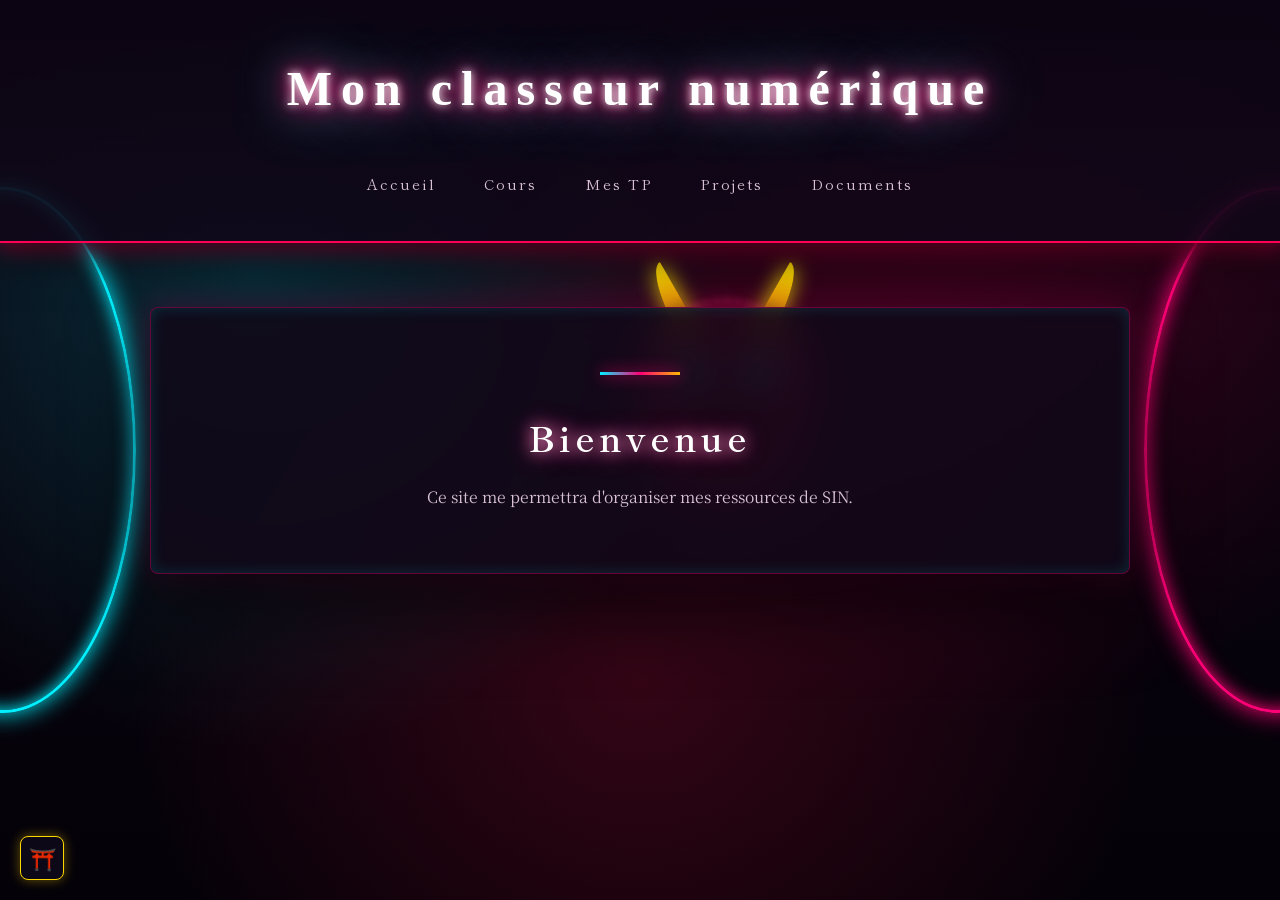
==== commit 64ca9434: "Refactor index.html structure and add secret button Removed duplicate stylesheet link and adjusted p" ====
--- a/index.html
+++ b/index.html
@@ -1,15 +1,27 @@
 <!DOCTYPE html>
 <html lang="fr">
 <head>
+  <link rel="stylesheet" href="style.css">
   <meta charset="utf-8">
   <meta name="viewport" content="width=device-width, initial-scale=1">
-  <link rel="stylesheet" href="style.css">
   <title>Mon classeur numérique</title>
 </head>
 <body>
+
   <div class="sakura-container" aria-hidden="true"></div>
-  <div class="sakura-energy" aria-hidden="true"></div>
-  <div class="dragon-zone" aria-hidden="true"><div class="dragon"></div></div>
+
+  <div class="dragon-zone" aria-hidden="true">
+    <div class="dragon">
+      <div class="dragon-body"></div>
+      <div class="dragon-head">
+        <span class="dragon-horn horn-one"></span>
+        <span class="dragon-horn horn-two"></span>
+      </div>
+      <div class="dragon-mane"></div>
+      <div class="dragon-spikes"></div>
+      <div class="dragon-tail"></div>
+    </div>
+  </div>
 
   <header>
     <h1>Mon classeur numérique</h1>
@@ -27,38 +39,32 @@
     <p>Ce site me permettra d'organiser mes ressources de SIN.</p>
   </main>
 
+  <!-- Bouton secret vers le jeu -->
+  <a href="jeux.html" id="bouton-secret" title="Sanctuaire des Kami" style="position:fixed; bottom:20px; left:20px; z-index:999; width:44px; height:44px; border-radius:8px; background:#0c0818; border:1px solid #ffd700; color:#ffd700; display:flex; align-items:center; justify-content:center; font-size:22px; text-decoration:none; box-shadow:0 0 12px rgba(255, 215, 0, 0.4); backdrop-filter:blur(4px); transition:transform 0.3s ease, box-shadow 0.3s ease;">⛩️</a>
+
   <script>
     const sakuraContainer = document.querySelector(".sakura-container");
-    const PETAL_COUNT = 42;
+    const PETAL_COUNT = 35;
+
     for (let i = 0; i < PETAL_COUNT; i++) {
       const petal = document.createElement("span");
       petal.className = "sakura-petal";
-      petal.style.left = `${Math.random() * 100}%`;
-      petal.style.setProperty("--fall", `${14 + Math.random() * 13}s`);
-      petal.style.setProperty("--delay", `${Math.random() * -24}s`);
-      petal.style.setProperty("--drift1", `${-80 + Math.random() * 160}px`);
-      petal.style.setProperty("--drift2", `${-100 + Math.random() * 200}px`);
-      petal.style.setProperty("--drift3", `${-120 + Math.random() * 240}px`);
-      petal.style.setProperty("--drift4", `${-100 + Math.random() * 200}px`);
+
+      const size = Math.random() * 7 + 7;
+      const left = Math.random() * 100;
+      const fallDuration = Math.random() * 12 + 10;
+      const swayDuration = Math.random() * 3 + 2;
+      const delay = Math.random() * -20;
+      const opacity = Math.random() * 0.45 + 0.35;
+
+      petal.style.left = `${left}%`;
+      petal.style.width = `${size}px`;
+      petal.style.height = `${size * 0.65}px`;
+      petal.style.opacity = opacity;
+      petal.style.animationDuration = `${fallDuration}s, ${swayDuration}s`;
+      petal.style.animationDelay = `${delay}s, ${Math.random() * -5}s`;
+
       sakuraContainer.appendChild(petal);
-    }
-
-    const dragon = document.querySelector(".dragon");
-    const finePointer = window.matchMedia("(hover: hover) and (pointer: fine)");
-    if (finePointer.matches) {
-      let targetX = 0, targetY = 0, currentX = 0, currentY = 0;
-      window.addEventListener("pointermove", (event) => {
-        targetX = (event.clientX / window.innerWidth - 0.5) * 22;
-        targetY = (event.clientY / window.innerHeight - 0.5) * 14;
-      }, { passive: true });
-      function parallax() {
-        currentX += (targetX - currentX) * 0.025;
-        currentY += (targetY - currentY) * 0.025;
-        dragon.style.setProperty("--mx", `${currentX}px`);
-        dragon.style.setProperty("--my", `${currentY}px`);
-        requestAnimationFrame(parallax);
-      }
-      parallax();
     }
   </script>
 </body>
--- a/style.css
+++ b/style.css
@@ -1,59 +1,706 @@
 @import url('https://fonts.googleapis.com/css2?family=Shippori+Mincho:wght@500;600;700&family=Noto+Serif+JP:wght@400;500;600&display=swap');
 
-:root{
-  --ink:#20151a; --paper:#f4eadc; --paper-soft:rgba(249,242,231,.82);
-  --sakura:#d86b91; --sakura-deep:#9f3f61; --gold:#b38a45;
-  --scene-zoom:1.035; --dragon-size:clamp(620px,86vw,1180px);
-  --dragon-x:52%; --dragon-y:48%;
-}
-*{box-sizing:border-box;margin:0;padding:0}
-html{min-height:100%;scroll-behavior:smooth;overflow-x:hidden}
-body{min-height:100vh;overflow-x:hidden;color:var(--ink);font-family:"Noto Serif JP",serif;line-height:1.7;background:#d8c7b0;position:relative}
-body::before{content:"";position:fixed;inset:0;z-index:-10;background:linear-gradient(rgba(35,20,22,.08),rgba(35,20,22,.08)),url("assets/temple.png") center center/cover no-repeat;transform:scale(1);animation:scene-breath 28s ease-in-out infinite alternate;will-change:transform}
-body::after{content:"";position:fixed;inset:0;z-index:-9;pointer-events:none;background:linear-gradient(180deg,rgba(32,20,23,.24) 0%,transparent 27%,transparent 72%,rgba(25,14,18,.28) 100%),radial-gradient(ellipse at center,transparent 45%,rgba(26,15,18,.22) 100%)}
-@keyframes scene-breath{0%{transform:scale(1)}100%{transform:scale(var(--scene-zoom))}}
-
-.sakura-container{position:fixed;inset:0;z-index:20;pointer-events:none;overflow:hidden}
-.sakura-petal{position:absolute;top:-8vh;left:0;width:12px;height:8px;border-radius:100% 0 100% 0;background:linear-gradient(135deg,#fff0f4,#e9a0b9 48%,#c65b80);box-shadow:0 2px 8px rgba(90,37,55,.22);opacity:.7;transform:rotate(25deg);animation:sakura-fall var(--fall,16s) linear var(--delay,0s) infinite;will-change:transform}
-.sakura-petal:nth-child(3n){width:8px;height:6px;opacity:.55}.sakura-petal:nth-child(4n){width:16px;height:10px;opacity:.82}
-@keyframes sakura-fall{0%{transform:translate3d(0,-10vh,0) rotate(0)}25%{transform:translate3d(var(--drift1,35px),22vh,0) rotate(110deg)}55%{transform:translate3d(var(--drift2,-25px),57vh,0) rotate(240deg)}78%{transform:translate3d(var(--drift3,55px),80vh,0) rotate(330deg)}100%{transform:translate3d(var(--drift4,-35px),112vh,0) rotate(480deg)}}
-
-.dragon-zone{position:fixed;inset:0;z-index:8;pointer-events:none;overflow:hidden;perspective:1200px}
-.dragon{position:absolute;left:var(--dragon-x);top:var(--dragon-y);width:var(--dragon-size);aspect-ratio:584/342;transform:translate(-50%,-50%) translate3d(var(--mx,0px),var(--my,0px),0) rotate(var(--tilt,0deg)) scale(var(--breath,1));transform-origin:center;background:url("assets/dragon.png") center/contain no-repeat;filter:drop-shadow(0 10px 18px rgba(30,14,19,.26)) drop-shadow(0 0 24px rgba(216,107,145,.16));mix-blend-mode:multiply;opacity:.92;animation:dragon-alive 24s ease-in-out infinite;will-change:transform,filter}
-.dragon::before{content:"";position:absolute;inset:10% 7%;background:url("assets/dragon.png") center/contain no-repeat;filter:blur(18px);opacity:.16;transform:scale(1.015);z-index:-1}
-.dragon-body,.dragon-head,.dragon-horn,.dragon-mane,.dragon-spikes,.dragon-tail{display:none!important}
-@keyframes dragon-alive{0%,100%{--breath:1;--tilt:-1deg;filter:drop-shadow(0 10px 18px rgba(30,14,19,.26)) drop-shadow(0 0 24px rgba(216,107,145,.16))}50%{--breath:1.025;--tilt:1deg;filter:drop-shadow(0 16px 22px rgba(30,14,19,.3)) drop-shadow(0 0 38px rgba(216,107,145,.28))}}
-
-.sakura-energy{position:fixed;inset:0;z-index:12;pointer-events:none;opacity:.55;mix-blend-mode:multiply}
-.sakura-energy::before,.sakura-energy::after{content:"";position:absolute;border-top:2px solid rgba(207,86,126,.58);border-radius:60% 40% 70% 30%;filter:blur(.35px);transform-origin:left center;animation:energy-pulse 9s ease-in-out infinite}
-.sakura-energy::before{width:38vw;height:19vw;left:-5vw;top:8vh;transform:rotate(18deg)}
-.sakura-energy::after{width:34vw;height:16vw;right:-4vw;bottom:13vh;transform:rotate(-21deg);animation-delay:-3s}
-@keyframes energy-pulse{0%,100%{opacity:.22;filter:blur(.6px)}50%{opacity:.72;filter:blur(.15px)}}
-
-header{position:relative;z-index:30;padding:2.4rem 1.5rem 1.8rem;text-align:center;background:linear-gradient(180deg,rgba(250,243,232,.9),rgba(250,243,232,.62),transparent);border-bottom:1px solid rgba(111,72,56,.2)}
-header h1{font-family:"Shippori Mincho",serif;font-weight:600;color:#3a2028;font-size:clamp(1.9rem,4.2vw,3rem);letter-spacing:.16em;text-shadow:0 2px 12px rgba(255,248,239,.8)}
-nav{margin-top:1.15rem;display:flex;justify-content:center;align-items:center;gap:.35rem;flex-wrap:wrap}
-nav a{position:relative;color:#5d4148;text-decoration:none;font-family:"Shippori Mincho",serif;font-size:.9rem;letter-spacing:.08em;padding:.45rem .9rem;transition:color .3s ease}
-nav a::after{content:"";position:absolute;left:50%;bottom:2px;width:0;height:1px;background:var(--sakura-deep);transform:translateX(-50%);transition:width .35s ease}
-nav a:hover{color:#8e3859}nav a:hover::after{width:75%}
-
-main{position:relative;z-index:25;width:min(100% - 2rem,900px);margin:clamp(9rem,24vh,16rem) auto 5rem;padding:clamp(2rem,5vw,4rem);text-align:center;background:rgba(249,242,231,.74);border:1px solid rgba(111,72,56,.22);border-radius:2px;box-shadow:0 24px 60px rgba(42,24,27,.18);backdrop-filter:blur(5px)}
-main::before{content:"";display:block;width:64px;height:1px;margin:0 auto 1.5rem;background:linear-gradient(90deg,transparent,var(--sakura-deep),transparent)}
-main h2{font-family:"Shippori Mincho",serif;font-weight:600;color:#3d252d;font-size:clamp(1.45rem,3vw,2.1rem);letter-spacing:.1em;margin-bottom:.8rem}
-main p{color:#634b51;font-size:.98rem}
-.document-link{display:inline-block;margin-top:1.4rem;padding:.75rem 1.7rem;color:#fffaf5;background:#93425f;border:0;border-radius:2px;text-decoration:none;font-family:"Shippori Mincho",serif;letter-spacing:.08em;box-shadow:0 8px 20px rgba(88,39,55,.2);transition:transform .25s ease,background .25s ease}
-.document-link:hover{transform:translateY(-2px);background:#7e344f}
-.formulaire{display:flex;flex-wrap:wrap;gap:.8rem;justify-content:center;align-items:center;margin:2rem 0;padding:1.4rem;background:rgba(248,239,227,.72);border:1px solid rgba(111,72,56,.2);border-radius:2px}
-.formulaire input[type="text"],.formulaire input[type="file"],.formulaire select{background:rgba(255,250,244,.85);border:1px solid rgba(111,72,56,.28);color:#4d353c;padding:.7rem .9rem;border-radius:2px;font-family:"Noto Serif JP",serif}
-.formulaire input[type="text"]:focus,.formulaire select:focus{outline:none;border-color:var(--sakura-deep);box-shadow:0 0 0 3px rgba(216,107,145,.12)}
-.grille-cartes{display:grid;grid-template-columns:repeat(auto-fit,minmax(230px,1fr));gap:1.2rem;margin-top:2.2rem;text-align:left}
-.carte{position:relative;background:rgba(250,243,233,.78);border:1px solid rgba(111,72,56,.2);border-radius:2px;padding:1.4rem;overflow:hidden;transition:transform .3s ease,box-shadow .3s ease}
-.carte::before{content:"";position:absolute;top:0;left:0;width:100%;height:2px;background:var(--sakura-deep)}
-.carte:hover{transform:translateY(-3px);box-shadow:0 14px 30px rgba(42,24,27,.14)}
-.carte h3{font-family:"Shippori Mincho",serif;color:#7f3852;letter-spacing:.04em;font-size:1.08rem;margin-bottom:.5rem}
-.carte p{color:#684f55;font-size:.88rem;margin-bottom:1rem}
-.liste-fichiers{list-style:none}.liste-fichiers li{margin-bottom:.45rem}.liste-fichiers a{color:#6b4a53;text-decoration:none;font-size:.86rem}.liste-fichiers a:hover{color:#963f5f}
-
-@media (max-width:900px){:root{--dragon-size:clamp(520px,105vw,850px);--dragon-x:54%;--dragon-y:46%}main{margin-top:7rem}}
-@media (max-width:600px){header{padding:1.5rem 1rem 1.1rem;background:rgba(250,243,232,.92)}header h1{letter-spacing:.08em}nav{gap:.1rem}nav a{font-size:.8rem;padding:.4rem .55rem}main{width:calc(100% - 1rem);margin:5rem auto 3rem;padding:2rem 1.2rem;background:rgba(249,242,231,.9)}:root{--dragon-size:clamp(430px,125vw,680px);--dragon-x:55%;--dragon-y:43%}.dragon{opacity:.72}.sakura-energy{opacity:.28}}
-@media (prefers-reduced-motion:reduce){*,*::before,*::after{animation-duration:.01ms!important;animation-iteration-count:1!important;transition-duration:.01ms!important}}
+/* =====================================================
+   VARIABLES (Néon & Ambiance Oni)
+   ===================================================== */
+
+:root {
+  --bg: #07040b;
+  --panel: rgba(16, 9, 24, 0.88);
+
+  --text: #fff5f8;
+  --text-soft: #d8c2d3;
+
+  /* Néons & Sakura */
+  --sakura: #ff2a8d;
+  --sakura-light: #ffb5db;
+  --lightning: #ff0077;
+  --neon-magenta: #ff0055;
+  --neon-cyan: #00f0ff;
+  --red-oni: #d6113a;
+
+  /* Cornes & Or */
+  --oni-gold: #ffb700;
+  --oni-gold-glow: #ffe600;
+
+  /* Bordures & Ombres */
+  --border: rgba(255, 0, 119, 0.35);
+  --border-hover: rgba(0, 240, 255, 0.7);
+  --border-gold: rgba(255, 183, 0, 0.6);
+
+  --shadow: rgba(3, 1, 6, 0.85);
+}
+
+
+/* =====================================================
+   RESET & ARRIÈRE-PLAN
+   ===================================================== */
+
+* {
+  margin: 0;
+  padding: 0;
+  box-sizing: border-box;
+}
+
+html {
+  min-height: 100%;
+  scroll-behavior: smooth;
+  overflow-x: hidden;
+}
+
+body {
+  min-height: 100vh;
+  overflow-x: hidden;
+
+  color: var(--text);
+  font-family: "Noto Serif JP", serif;
+  line-height: 1.7;
+
+  position: relative;
+
+  background:
+    radial-gradient(
+      circle at 75% 20%,
+      rgba(255, 0, 85, 0.22),
+      transparent 45%
+    ),
+    radial-gradient(
+      circle at 20% 30%,
+      rgba(0, 240, 255, 0.18),
+      transparent 40%
+    ),
+    radial-gradient(
+      circle at 50% 75%,
+      rgba(214, 17, 58, 0.22),
+      transparent 55%
+    ),
+    linear-gradient(
+      180deg,
+      #0d0514 0%,
+      #040108 100%
+    );
+}
+
+
+/* =====================================================
+   1. ARCS DE CERCLE NÉON LATÉRAUX
+   ===================================================== */
+
+/* Arc latéral gauche */
+body::before {
+  content: "";
+  position: fixed;
+  top: 50%;
+  left: -130px;
+  width: 260px;
+  height: 520px;
+  border: 3px solid var(--neon-cyan);
+  border-radius: 50%;
+  transform: translateY(-50%);
+  box-shadow: 0 0 25px var(--neon-cyan), inset 0 0 18px var(--neon-cyan);
+  z-index: 4;
+  pointer-events: none;
+}
+
+/* Arc latéral droit */
+body::after {
+  content: "";
+  position: fixed;
+  top: 50%;
+  right: -130px;
+  width: 260px;
+  height: 520px;
+  border: 3px solid var(--lightning);
+  border-radius: 50%;
+  transform: translateY(-50%);
+  box-shadow: 0 0 25px var(--lightning), inset 0 0 18px var(--lightning);
+  z-index: 4;
+  pointer-events: none;
+}
+
+
+/* =====================================================
+   2. ÉCLAIR PLEIN ÉCRAN (TOUTES LES 5 SECONDES)
+   ===================================================== */
+
+.sakura-container::before {
+  content: "";
+  position: fixed;
+  inset: 0;
+  pointer-events: none;
+  z-index: 99;
+  background: radial-gradient(
+    circle at 50% 50%,
+    #ffffff 0%,
+    rgba(0, 240, 255, 0.95) 25%,
+    rgba(255, 0, 119, 0.8) 60%,
+    rgba(13, 5, 20, 0.95) 100%
+  );
+  clip-path: circle(0% at 50% 50%);
+  opacity: 0;
+  animation: flash-center-fullscreen 5s infinite cubic-bezier(0.1, 0.8, 0.3, 1);
+}
+
+@keyframes flash-center-fullscreen {
+  0%, 80% {
+    clip-path: circle(0% at 50% 50%);
+    opacity: 0;
+  }
+  82% {
+    clip-path: circle(10% at 50% 50%);
+    opacity: 1;
+    filter: drop-shadow(0 0 40px #ffffff);
+  }
+  88% {
+    clip-path: circle(140% at 50% 50%);
+    opacity: 0.95;
+    filter: drop-shadow(0 0 80px var(--neon-cyan));
+  }
+  93% {
+    clip-path: circle(150% at 50% 50%);
+    opacity: 0;
+  }
+  100% {
+    clip-path: circle(0% at 50% 50%);
+    opacity: 0;
+  }
+}
+
+
+/* =====================================================
+   3. PÉTALES EN CHUTE 3D CONTINUÉE
+   ===================================================== */
+
+.sakura-container {
+  position: fixed;
+  inset: 0;
+  width: 100%;
+  height: 100%;
+  pointer-events: none;
+  overflow: hidden;
+  z-index: 7;
+}
+
+.sakura-petal,
+.sakura-petal::before,
+.sakura-petal::after {
+  content: "";
+  position: absolute;
+  top: -40px;
+  width: 14px;
+  height: 9px;
+  background: linear-gradient(135deg, var(--sakura-light), var(--sakura), var(--neon-cyan));
+  border-radius: 100% 0 100% 0;
+  opacity: 0.9;
+  box-shadow: 0 0 12px rgba(255, 0, 119, 0.8);
+  animation: sakura-fall-3d linear infinite;
+}
+
+.sakura-petal::before {
+  left: -35px;
+  top: -50px;
+  animation-duration: 1.2em;
+  transform: scale(0.75) rotate(40deg);
+}
+
+.sakura-petal::after {
+  left: 45px;
+  top: -25px;
+  animation-duration: 0.8em;
+  transform: scale(1.1) rotate(-25deg);
+}
+
+.sakura-petal:nth-child(1)  { left: 6%;  animation-duration: 5.8s; animation-delay: 0s;   }
+.sakura-petal:nth-child(2)  { left: 19%; animation-duration: 8.2s; animation-delay: 1.1s; }
+.sakura-petal:nth-child(3)  { left: 34%; animation-duration: 5.2s; animation-delay: 2.3s; }
+.sakura-petal:nth-child(4)  { left: 49%; animation-duration: 9.1s; animation-delay: 0.3s; }
+.sakura-petal:nth-child(5)  { left: 64%; animation-duration: 6.8s; animation-delay: 1.6s; }
+.sakura-petal:nth-child(6)  { left: 78%; animation-duration: 8.7s; animation-delay: 2.9s; }
+.sakura-petal:nth-child(7)  { left: 89%; animation-duration: 6.2s; animation-delay: 0.7s; }
+.sakura-petal:nth-child(8)  { left: 96%; animation-duration: 7.8s; animation-delay: 2.0s; }
+
+@keyframes sakura-fall-3d {
+  0% {
+    top: -10vh;
+    transform: translateX(0) rotateX(0deg) rotateY(0deg) rotateZ(0deg);
+    opacity: 0;
+  }
+  10% { opacity: 1; }
+  90% { opacity: 1; }
+  100% {
+    top: 110vh;
+    transform: translateX(180px) rotateX(720deg) rotateY(360deg) rotateZ(540deg);
+    opacity: 0;
+  }
+}
+
+
+/* =====================================================
+   4. MASQUE DE ONI EN ROTATION / ORBITE
+   ===================================================== */
+
+.oni-zone,
+.dragon-zone {
+  position: fixed;
+  inset: 0;
+  width: 100%;
+  height: 100%;
+  pointer-events: none;
+  overflow: visible;
+  z-index: auto;
+}
+
+.oni-mask,
+.dragon {
+  position: absolute;
+  width: 170px;
+  height: 190px;
+  left: 50%;
+  top: 35%;
+  transform-origin: center;
+  animation: oni-rotate-orbit 15s linear infinite;
+}
+
+/* Visage du Masque Oni */
+.oni-head,
+.dragon-head {
+  position: relative;
+  width: 150px;
+  height: 170px;
+  margin: 0 auto;
+  background: linear-gradient(180deg, #990026 0%, #3d000f 100%);
+  border: 2px solid var(--red-oni);
+  border-radius: 45% 45% 38% 38% / 30% 30% 70% 70%;
+  box-shadow: inset 0 0 22px #ff0044, 0 0 30px rgba(255, 0, 85, 0.8);
+}
+
+/* Yeux Néon */
+.oni-head::before,
+.oni-head::after,
+.dragon-head::before,
+.dragon-head::after {
+  content: "";
+  position: absolute;
+  top: 48px;
+  width: 32px;
+  height: 14px;
+  background: var(--neon-cyan);
+  box-shadow: 0 0 15px var(--neon-cyan), 0 0 25px #ffffff;
+  border-radius: 100% 0 100% 0;
+}
+
+.oni-head::before,
+.dragon-head::before {
+  left: 22px;
+  transform: rotate(20deg);
+}
+
+.oni-head::after,
+.dragon-head::after {
+  right: 22px;
+  transform: rotate(-20deg) scaleX(-1);
+}
+
+/* Cornes Dorées */
+.oni-horn,
+.dragon-horn {
+  position: absolute;
+  width: 20px;
+  height: 75px;
+  background: linear-gradient(180deg, var(--oni-gold-glow), var(--oni-gold), #8a5300);
+  border-radius: 100% 0 0 0;
+  box-shadow: 0 0 20px var(--oni-gold-glow);
+}
+
+.horn-left,
+.horn-one {
+  left: 8px;
+  top: -55px;
+  transform: rotate(-30deg);
+}
+
+.horn-right,
+.horn-two {
+  right: 8px;
+  top: -55px;
+  transform: rotate(30deg) scaleX(-1);
+}
+
+/* Sourire Diabolique & Dents */
+.oni-mouth,
+.dragon-body {
+  position: absolute;
+  width: 106px;
+  height: 48px;
+  left: 22px;
+  top: 105px;
+  background: #080003;
+  border-bottom: 4px solid var(--sakura);
+  border-radius: 0 0 50px 50px;
+  box-shadow: 0 0 16px var(--sakura), inset 0 -4px 12px var(--neon-magenta);
+  overflow: hidden;
+}
+
+/* Dents du Haut */
+.oni-mouth::before,
+.dragon-body::before {
+  content: "";
+  position: absolute;
+  top: 0;
+  left: 6px;
+  width: 94px;
+  height: 16px;
+  background: repeating-linear-gradient(
+    90deg,
+    #ffffff 0px,
+    #ffffff 8px,
+    transparent 8px,
+    transparent 14px
+  );
+  clip-path: polygon(0 0, 100% 0, 50% 100%);
+}
+
+/* Dents du Bas */
+.oni-mouth::after,
+.dragon-body::after {
+  content: "";
+  position: absolute;
+  bottom: 0;
+  left: 11px;
+  width: 84px;
+  height: 13px;
+  background: repeating-linear-gradient(
+    90deg,
+    #ffffff 0px,
+    #ffffff 8px,
+    transparent 8px,
+    transparent 14px
+  );
+  clip-path: polygon(0 100%, 100% 100%, 50% 0);
+}
+
+/* Aura Néon Circulaire */
+.oni-aura,
+.dragon-tail {
+  position: absolute;
+  inset: -15px;
+  border-radius: 50%;
+  border: 2px dashed var(--sakura);
+  filter: blur(3px);
+  animation: aura-spin 5s linear infinite;
+}
+
+@keyframes aura-spin {
+  100% { transform: rotate(360deg); }
+}
+
+/* Animation de Rotation et Orbite 3D autour de la zone centrale */
+@keyframes oni-rotate-orbit {
+  0% {
+    transform: translate(-140%, -80%) rotate(0deg) scale(0.65);
+    z-index: 2;
+    filter: brightness(0.55) blur(2px) drop-shadow(0 0 15px var(--red-oni));
+  }
+  25% {
+    transform: translate(70%, -50%) rotate(90deg) scale(0.85);
+    z-index: 2;
+    filter: brightness(0.75) blur(1px) drop-shadow(0 0 20px var(--neon-magenta));
+  }
+  50% {
+    transform: translate(20%, 35%) rotate(180deg) scale(1.25);
+    z-index: 10;
+    filter: brightness(1.25) blur(0px) drop-shadow(0 0 35px var(--lightning)) drop-shadow(0 0 20px var(--oni-gold-glow));
+  }
+  75% {
+    transform: translate(-120%, 15%) rotate(270deg) scale(0.95);
+    z-index: 10;
+    filter: brightness(1.0) blur(0px) drop-shadow(0 0 25px var(--neon-cyan));
+  }
+  100% {
+    transform: translate(-140%, -80%) rotate(360deg) scale(0.65);
+    z-index: 2;
+    filter: brightness(0.55) blur(2px) drop-shadow(0 0 15px var(--red-oni));
+  }
+}
+
+
+/* =====================================================
+   HEADER
+   ===================================================== */
+
+header {
+  position: relative;
+  z-index: 5;
+  padding: 3rem 2rem 2.2rem;
+  text-align: center;
+  background: linear-gradient(180deg, rgba(12, 4, 18, 0.98), rgba(16, 7, 24, 0.9));
+  border-bottom: 2px solid var(--neon-magenta);
+  box-shadow: 0 10px 40px rgba(0, 0, 0, 0.8), 0 0 25px var(--neon-magenta);
+}
+
+header h1 {
+  font-family: "Shippori Mincho", serif;
+  font-weight: 700;
+  color: #ffffff;
+  font-size: clamp(2rem, 4.5vw, 3rem);
+  letter-spacing: 9px;
+  text-shadow: 0 0 10px #ffffff, 0 0 20px var(--lightning), 0 0 40px var(--neon-magenta), 0 0 60px var(--neon-cyan);
+}
+
+
+/* =====================================================
+   NAVIGATION
+   ===================================================== */
+
+nav {
+  margin-top: 2rem;
+  display: flex;
+  justify-content: center;
+  align-items: center;
+  gap: 0.6rem;
+  flex-wrap: wrap;
+}
+
+nav a {
+  position: relative;
+  color: var(--text-soft);
+  text-decoration: none;
+  font-family: "Shippori Mincho", serif;
+  font-size: 0.92rem;
+  letter-spacing: 2px;
+  padding: 0.6rem 1.2rem;
+  transition: all 0.3s ease;
+}
+
+nav a::after {
+  content: "";
+  position: absolute;
+  left: 50%;
+  bottom: 2px;
+  width: 0;
+  height: 2px;
+  background: linear-gradient(90deg, var(--neon-cyan), var(--lightning), var(--oni-gold));
+  transform: translateX(-50%);
+  transition: width 0.3s ease, box-shadow 0.3s ease;
+}
+
+nav a:hover {
+  color: #ffffff;
+  text-shadow: 0 0 12px var(--neon-cyan);
+}
+
+nav a:hover::after {
+  width: 85%;
+  box-shadow: 0 0 12px var(--neon-cyan);
+}
+
+
+/* =====================================================
+   CONTENU PRINCIPAL
+   ===================================================== */
+
+main {
+  position: relative;
+  z-index: 5;
+  width: min(100% - 2rem, 980px);
+  margin: 4rem auto;
+  padding: clamp(2rem, 5vw, 4rem);
+  background: var(--panel);
+  border: 1px solid var(--border);
+  border-radius: 8px;
+  box-shadow: 0 30px 80px var(--shadow), 
+              0 0 35px rgba(255, 0, 119, 0.25),
+              inset 0 0 15px rgba(0, 240, 255, 0.15);
+  backdrop-filter: blur(18px);
+  text-align: center;
+}
+
+main::before {
+  content: "";
+  display: block;
+  width: 80px;
+  height: 3px;
+  margin: 0 auto 2rem;
+  background: linear-gradient(90deg, var(--neon-cyan), var(--lightning), var(--oni-gold));
+  box-shadow: 0 0 15px var(--lightning);
+}
+
+main h2 {
+  font-family: "Shippori Mincho", serif;
+  font-weight: 600;
+  color: #ffffff;
+  font-size: clamp(1.5rem, 3.2vw, 2.2rem);
+  letter-spacing: 4px;
+  margin-bottom: 1rem;
+  text-shadow: 0 0 15px var(--sakura-light), 0 0 25px var(--lightning);
+}
+
+main p {
+  color: var(--text-soft);
+  font-size: 0.98rem;
+}
+
+
+/* =====================================================
+   BOUTONS
+   ===================================================== */
+
+.document-link {
+  display: inline-block;
+  margin-top: 1.5rem;
+  padding: 0.85rem 2rem;
+  color: #000000;
+  background: linear-gradient(135deg, var(--neon-cyan), var(--sakura-light), var(--oni-gold-glow));
+  border: none;
+  border-radius: 4px;
+  text-decoration: none;
+  font-family: "Shippori Mincho", serif;
+  font-weight: 700;
+  letter-spacing: 2.5px;
+  font-size: 0.92rem;
+  cursor: pointer;
+  box-shadow: 0 0 20px var(--lightning), 0 0 35px var(--neon-cyan);
+  transition: transform 0.25s ease, box-shadow 0.25s ease, filter 0.25s ease;
+}
+
+.document-link:hover {
+  transform: translateY(-4px) scale(1.03);
+  filter: brightness(1.2);
+  box-shadow: 0 0 30px var(--lightning), 0 0 50px var(--neon-cyan);
+}
+
+
+/* =====================================================
+   FORMULAIRE
+   ===================================================== */
+
+.formulaire {
+  display: flex;
+  flex-wrap: wrap;
+  gap: 0.8rem;
+  justify-content: center;
+  align-items: center;
+  margin: 2rem 0;
+  padding: 1.5rem;
+  background: rgba(8, 3, 14, 0.75);
+  border: 1px solid var(--border);
+  border-radius: 6px;
+  box-shadow: inset 0 0 15px rgba(255, 0, 119, 0.15);
+}
+
+.formulaire input[type="text"],
+.formulaire input[type="file"],
+.formulaire select {
+  background: rgba(14, 6, 24, 0.95);
+  border: 1px solid rgba(0, 240, 255, 0.3);
+  color: var(--text);
+  padding: 0.75rem 1rem;
+  border-radius: 4px;
+  font-family: "Noto Serif JP", serif;
+  font-size: 0.88rem;
+  transition: all 0.25s ease;
+}
+
+.formulaire input[type="text"]:focus,
+.formulaire select:focus {
+  outline: none;
+  border-color: var(--neon-cyan);
+  box-shadow: 0 0 15px var(--neon-cyan);
+}
+
+
+/* =====================================================
+   CARTES
+   ===================================================== */
+
+.grille-cartes {
+  display: grid;
+  grid-template-columns: repeat(auto-fit, minmax(230px, 1fr));
+  gap: 1.4rem;
+  margin-top: 2.5rem;
+  text-align: left;
+}
+
+.carte {
+  position: relative;
+  background: linear-gradient(145deg, rgba(28, 12, 38, 0.9), rgba(10, 4, 16, 0.95));
+  border: 1px solid var(--border);
+  border-radius: 6px;
+  padding: 1.6rem;
+  overflow: hidden;
+  transition: all 0.3s ease;
+}
+
+.carte::before {
+  content: "";
+  position: absolute;
+  top: 0;
+  left: 0;
+  width: 100%;
+  height: 3px;
+  background: linear-gradient(90deg, var(--neon-cyan), var(--lightning), var(--oni-gold-glow));
+}
+
+.carte:hover {
+  transform: translateY(-6px);
+  border-color: var(--border-hover);
+  box-shadow: 0 15px 40px rgba(0, 0, 0, 0.7), 0 0 25px rgba(0, 240, 255, 0.4);
+}
+
+.carte h3 {
+  font-family: "Shippori Mincho", serif;
+  color: var(--sakura-light);
+  letter-spacing: 1px;
+  font-size: 1.12rem;
+  margin-bottom: 0.6rem;
+  text-shadow: 0 0 10px var(--lightning);
+}
+
+.carte p {
+  color: var(--text-soft);
+  font-size: 0.88rem;
+  margin-bottom: 1rem;
+}
+
+.liste-fichiers {
+  list-style: none;
+}
+
+.liste-fichiers li {
+  margin-bottom: 0.5rem;
+}
+
+.liste-fichiers a {
+  color: var(--text-soft);
+  text-decoration: none;
+  font-size: 0.86rem;
+  transition: all 0.2s ease;
+}
+
+.liste-fichiers a:hover {
+  color: var(--neon-cyan);
+  padding-left: 6px;
+  text-shadow: 0 0 10px var(--neon-cyan);
+}
+
+
+/* =====================================================
+   MOBILE & ACCESSIBILITÉ
+   ===================================================== */
+
+@media (max-width: 600px) {
+  header { padding: 2rem 1rem 1.4rem; }
+  header h1 { letter-spacing: 4px; }
+  main { width: calc(100% - 1rem); margin: 2rem auto; padding: 2rem 1.2rem; }
+  .grille-cartes { grid-template-columns: 1fr; }
+  .oni-mask, .dragon { width: 130px; height: 150px; }
+  body::before, body::after { width: 180px; height: 360px; }
+}
+
+@media (prefers-reduced-motion: reduce) {
+  *, *::before, *::after {
+    animation-duration: 0.01ms !important;
+    animation-iteration-count: 1 !important;
+    transition-duration: 0.01ms !important;
+  }
+}
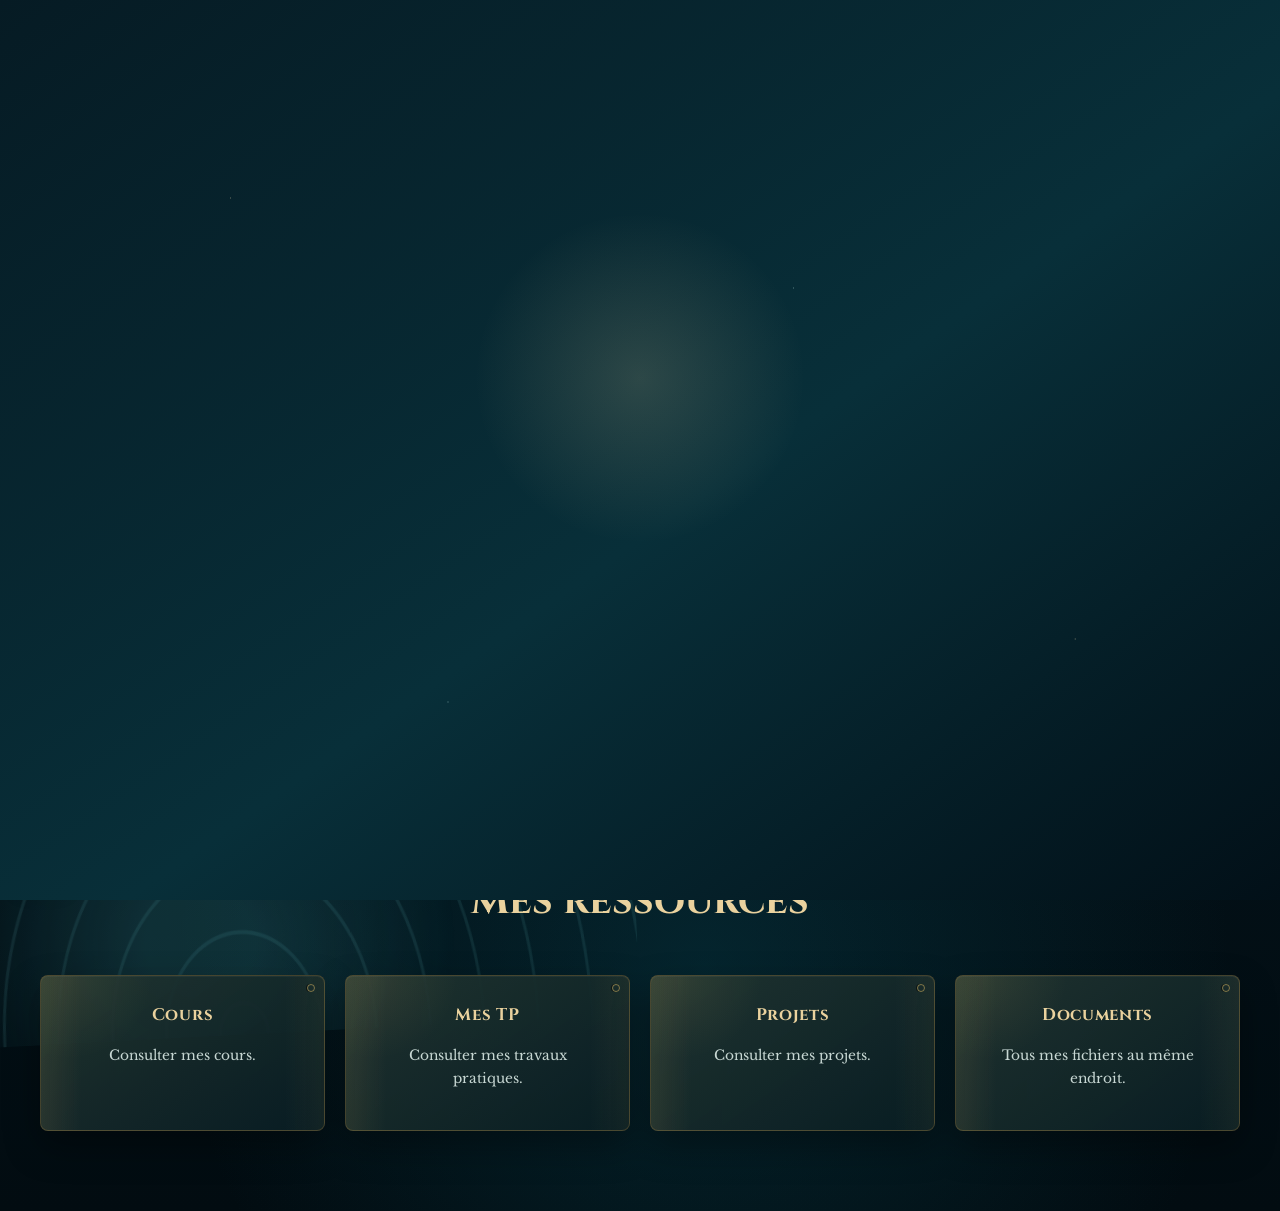
==== commit 8b5bc88f: "Update index.html with new styles and scripts Added new styles and scripts for enhanced visuals." ====
--- a/index.html
+++ b/index.html
@@ -2,11 +2,15 @@
 <html lang="fr">
 <head>
   <link rel="stylesheet" href="style.css">
+  <link rel="stylesheet" href="sakura-fleur.css">
   <meta charset="utf-8">
   <meta name="viewport" content="width=device-width, initial-scale=1">
   <title>Mon classeur numérique</title>
+  <link rel="icon" href="logo.svg">
 </head>
 <body>
+  <div id="veil" aria-hidden="true"></div>
+  <script src="transitions.js"></script>
 
   <div class="sakura-container" aria-hidden="true"></div>
 
@@ -34,38 +38,25 @@
     </nav>
   </header>
 
-  <main>
+  <section class="premier-plan">
+    <canvas class="lightning-canvas" aria-hidden="true"></canvas>
     <h2>Bienvenue</h2>
-    <p>Ce site me permettra d'organiser mes ressources de SIN.</p>
-  </main>
+    <p>Systèmes d'information et numérique</p>
+  </section>
+
+  <section id="prestation">
+    <h2>Mes ressources</h2>
+    <div class="cartes">
+      <a class="carte-accueil reveal" href="cours.php"><h3>Cours</h3><p>Consulter mes cours.</p></a>
+      <a class="carte-accueil reveal" href="tp.php"><h3>Mes TP</h3><p>Consulter mes travaux pratiques.</p></a>
+      <a class="carte-accueil reveal" href="projets.php"><h3>Projets</h3><p>Consulter mes projets.</p></a>
+      <a class="carte-accueil reveal" href="documents.php"><h3>Documents</h3><p>Tous mes fichiers au même endroit.</p></a>
+    </div>
+  </section>
 
   <!-- Bouton secret vers le jeu -->
-  <a href="jeux.html" id="bouton-secret" title="Sanctuaire des Kami" style="position:fixed; bottom:20px; left:20px; z-index:999; width:44px; height:44px; border-radius:8px; background:#0c0818; border:1px solid #ffd700; color:#ffd700; display:flex; align-items:center; justify-content:center; font-size:22px; text-decoration:none; box-shadow:0 0 12px rgba(255, 215, 0, 0.4); backdrop-filter:blur(4px); transition:transform 0.3s ease, box-shadow 0.3s ease;">⛩️</a>
+  <a href="jeux.php" id="bouton-secret" title="Sanctuaire des Kami" style="position:fixed; bottom:20px; left:20px; z-index:999; width:44px; height:44px; border-radius:8px; background:#0c0818; border:1px solid #ffd700; color:#ffd700; display:flex; align-items:center; justify-content:center; font-size:22px; text-decoration:none; box-shadow:0 0 12px rgba(255, 215, 0, 0.4); backdrop-filter:blur(4px); transition:transform 0.3s ease, box-shadow 0.3s ease;">⛩️</a>
 
-  <script>
-    const sakuraContainer = document.querySelector(".sakura-container");
-    const PETAL_COUNT = 35;
-
-    for (let i = 0; i < PETAL_COUNT; i++) {
-      const petal = document.createElement("span");
-      petal.className = "sakura-petal";
-
-      const size = Math.random() * 7 + 7;
-      const left = Math.random() * 100;
-      const fallDuration = Math.random() * 12 + 10;
-      const swayDuration = Math.random() * 3 + 2;
-      const delay = Math.random() * -20;
-      const opacity = Math.random() * 0.45 + 0.35;
-
-      petal.style.left = `${left}%`;
-      petal.style.width = `${size}px`;
-      petal.style.height = `${size * 0.65}px`;
-      petal.style.opacity = opacity;
-      petal.style.animationDuration = `${fallDuration}s, ${swayDuration}s`;
-      petal.style.animationDelay = `${delay}s, ${Math.random() * -5}s`;
-
-      sakuraContainer.appendChild(petal);
-    }
-  </script>
+  <script src="sakura.js" defer></script>
 </body>
 </html>
--- a/style.css
+++ b/style.css
@@ -1,184 +1,268 @@
-@import url('https://fonts.googleapis.com/css2?family=Shippori+Mincho:wght@500;600;700&family=Noto+Serif+JP:wght@400;500;600&display=swap');
-
-/* =====================================================
-   VARIABLES (Néon & Ambiance Oni)
-   ===================================================== */
+@import url('https://fonts.googleapis.com/css2?family=Cinzel:wght@500;600;700&family=Libre+Baskerville:wght@400;700&display=swap');
+
+/* =========================================================
+   MON CLASSEUR NUMÉRIQUE — DIRECTION ARTISTIQUE MARITIME
+   Refonte visuelle uniquement : les classes/IDs existants sont
+   conservés afin de ne pas toucher au PHP, HTML ou JavaScript.
+   ========================================================= */
 
 :root {
-  --bg: #07040b;
-  --panel: rgba(16, 9, 24, 0.88);
-
-  --text: #fff5f8;
-  --text-soft: #d8c2d3;
-
-  /* Néons & Sakura */
-  --sakura: #ff2a8d;
-  --sakura-light: #ffb5db;
-  --lightning: #ff0077;
-  --neon-magenta: #ff0055;
-  --neon-cyan: #00f0ff;
-  --red-oni: #d6113a;
-
-  /* Cornes & Or */
-  --oni-gold: #ffb700;
-  --oni-gold-glow: #ffe600;
-
-  /* Bordures & Ombres */
-  --border: rgba(255, 0, 119, 0.35);
-  --border-hover: rgba(0, 240, 255, 0.7);
-  --border-gold: rgba(255, 183, 0, 0.6);
-
-  --shadow: rgba(3, 1, 6, 0.85);
-}
-
-
-/* =====================================================
-   RESET & ARRIÈRE-PLAN
-   ===================================================== */
-
-* {
-  margin: 0;
-  padding: 0;
-  box-sizing: border-box;
-}
+  --ocean-950: #03131b;
+  --ocean-900: #06202a;
+  --ocean-800: #0a3340;
+  --ocean-700: #0d4654;
+  --sea-glow: #5fd4dc;
+  --foam: #d9f3ee;
+  --ink: #10252a;
+  --parchment: #e8d2a5;
+  --parchment-light: #f5e7c5;
+  --wood: #4d2e1c;
+  --wood-dark: #21150f;
+  --wood-light: #8a5a35;
+  --brass: #c99a45;
+  --brass-light: #f0c66a;
+  --rust: #8e4d2e;
+  --text: #f5f1e4;
+  --text-soft: #c7d7d3;
+  --text-muted: #9eb6b4;
+  --success: #9ee1c2;
+  --error: #ffaaa0;
+  --panel: rgba(8, 31, 38, .88);
+  --panel-deep: rgba(4, 22, 29, .94);
+  --border: rgba(201, 154, 69, .34);
+  --border-strong: rgba(240, 198, 106, .76);
+  --shadow: rgba(0, 7, 10, .72);
+  --glow: rgba(95, 212, 220, .20);
+  --accent: #d4ad60;
+  --accent-soft: #ead29e;
+  --text-muted-old: #c7d7d3;
+  --nebula: #0b3540;
+  --error-old: #ffaaa0;
+  --sakura: #b9dfe0;
+  --sakura-light: #eff8ec;
+  --lightning: #8ce9ee;
+  --neon-magenta: #d1a75b;
+  --neon-cyan: #72dce2;
+  --red-oni: #754735;
+  --oni-gold: #c99a45;
+  --oni-gold-glow: #f0c66a;
+  --border-hover: rgba(114, 220, 226, .65);
+  --border-gold: rgba(240, 198, 106, .58);
+  --bg: var(--ocean-950);
+  --text-soft: #c7d7d3;
+}
+
+/* -------------------------
+   RESET / BASE
+   ------------------------- */
+
+*, *::before, *::after { box-sizing: border-box; }
 
 html {
   min-height: 100%;
+  overflow-x: hidden;
   scroll-behavior: smooth;
-  overflow-x: hidden;
 }
 
 body {
   min-height: 100vh;
+  margin: 0;
   overflow-x: hidden;
-
   color: var(--text);
-  font-family: "Noto Serif JP", serif;
+  font-family: "Libre Baskerville", Georgia, serif;
   line-height: 1.7;
-
-  position: relative;
-
-  background:
-    radial-gradient(
-      circle at 75% 20%,
-      rgba(255, 0, 85, 0.22),
-      transparent 45%
-    ),
-    radial-gradient(
-      circle at 20% 30%,
-      rgba(0, 240, 255, 0.18),
-      transparent 40%
-    ),
-    radial-gradient(
-      circle at 50% 75%,
-      rgba(214, 17, 58, 0.22),
-      transparent 55%
-    ),
-    linear-gradient(
-      180deg,
-      #0d0514 0%,
-      #040108 100%
-    );
-}
-
-
-/* =====================================================
-   1. ARCS DE CERCLE NÉON LATÉRAUX
-   ===================================================== */
-
-/* Arc latéral gauche */
+  position: relative;
+  isolation: isolate;
+  background:
+    radial-gradient(circle at 14% 35%, rgba(74, 190, 199, .16), transparent 30%),
+    radial-gradient(circle at 82% 12%, rgba(240, 198, 106, .09), transparent 24%),
+    radial-gradient(circle at 55% 80%, rgba(9, 83, 98, .32), transparent 44%),
+    linear-gradient(180deg, #041a23 0%, #03131b 45%, #020c11 100%);
+}
+
+/* Texture carte marine très discrète + lumière lunaire. */
 body::before {
-  content: "";
-  position: fixed;
-  top: 50%;
-  left: -130px;
-  width: 260px;
-  height: 520px;
-  border: 3px solid var(--neon-cyan);
-  border-radius: 50%;
-  transform: translateY(-50%);
-  box-shadow: 0 0 25px var(--neon-cyan), inset 0 0 18px var(--neon-cyan);
-  z-index: 4;
-  pointer-events: none;
-}
-
-/* Arc latéral droit */
-body::after {
-  content: "";
-  position: fixed;
-  top: 50%;
-  right: -130px;
-  width: 260px;
-  height: 520px;
-  border: 3px solid var(--lightning);
-  border-radius: 50%;
-  transform: translateY(-50%);
-  box-shadow: 0 0 25px var(--lightning), inset 0 0 18px var(--lightning);
-  z-index: 4;
-  pointer-events: none;
-}
-
-
-/* =====================================================
-   2. ÉCLAIR PLEIN ÉCRAN (TOUTES LES 5 SECONDES)
-   ===================================================== */
-
-.sakura-container::before {
   content: "";
   position: fixed;
   inset: 0;
+  z-index: -5;
   pointer-events: none;
-  z-index: 99;
-  background: radial-gradient(
-    circle at 50% 50%,
-    #ffffff 0%,
-    rgba(0, 240, 255, 0.95) 25%,
-    rgba(255, 0, 119, 0.8) 60%,
-    rgba(13, 5, 20, 0.95) 100%
-  );
-  clip-path: circle(0% at 50% 50%);
-  opacity: 0;
-  animation: flash-center-fullscreen 5s infinite cubic-bezier(0.1, 0.8, 0.3, 1);
-}
-
-@keyframes flash-center-fullscreen {
-  0%, 80% {
-    clip-path: circle(0% at 50% 50%);
-    opacity: 0;
-  }
-  82% {
-    clip-path: circle(10% at 50% 50%);
-    opacity: 1;
-    filter: drop-shadow(0 0 40px #ffffff);
-  }
-  88% {
-    clip-path: circle(140% at 50% 50%);
-    opacity: 0.95;
-    filter: drop-shadow(0 0 80px var(--neon-cyan));
-  }
-  93% {
-    clip-path: circle(150% at 50% 50%);
-    opacity: 0;
-  }
-  100% {
-    clip-path: circle(0% at 50% 50%);
-    opacity: 0;
-  }
-}
-
-
-/* =====================================================
-   3. PÉTALES EN CHUTE 3D CONTINUÉE
-   ===================================================== */
-
+  opacity: .25;
+  background:
+    repeating-linear-gradient(0deg, transparent 0 47px, rgba(224, 199, 143, .025) 48px 49px),
+    repeating-linear-gradient(90deg, transparent 0 71px, rgba(224, 199, 143, .018) 72px 73px),
+    radial-gradient(ellipse at 16% 22%, rgba(224, 245, 235, .12), transparent 27%),
+    radial-gradient(ellipse at 84% 74%, rgba(95, 212, 220, .08), transparent 34%);
+  mix-blend-mode: screen;
+}
+
+/* Halo océanique gauche : base de la future scène bateau/vagues. */
+body::after {
+  content: "";
+  position: fixed;
+  left: -13vw;
+  bottom: -15vh;
+  width: min(62vw, 850px);
+  height: min(58vh, 560px);
+  z-index: -2;
+  pointer-events: none;
+  opacity: .82;
+  background:
+    radial-gradient(ellipse at 45% 82%, rgba(72, 188, 198, .23) 0 9%, transparent 42%),
+    repeating-radial-gradient(ellipse at 50% 100%, transparent 0 22px, rgba(122, 222, 226, .12) 23px 25px, transparent 26px 54px);
+  filter: blur(.2px);
+  transform: rotate(-3deg);
+}
+
+::selection { background: rgba(95, 212, 220, .35); color: #fff; }
+
+:focus-visible {
+  outline: 3px solid var(--brass-light);
+  outline-offset: 4px;
+}
+
+a, button, input, select { font: inherit; }
+
+button, select, input { min-height: 44px; }
+
+/* -------------------------
+   DÉCOR OCÉAN / BATEAU
+   Aucun nouveau HTML nécessaire : le .dragon existant devient une
+   silhouette de navire décorative, sans supprimer son DOM.
+   ------------------------- */
+
+.dragon-zone,
+.oni-zone {
+  position: fixed;
+  left: 0;
+  bottom: 0;
+  width: min(47vw, 700px);
+  height: min(48vh, 500px);
+  pointer-events: none;
+  overflow: visible;
+  z-index: 1;
+  opacity: .96;
+}
+
+.dragon {
+  position: absolute;
+  left: clamp(35px, 8vw, 130px);
+  bottom: clamp(70px, 10vh, 120px);
+  width: clamp(250px, 29vw, 430px);
+  height: clamp(170px, 22vw, 290px);
+  transform: rotate(-2deg);
+  animation: navire-flottement 9s ease-in-out infinite;
+  filter: drop-shadow(0 20px 24px rgba(0, 8, 12, .65));
+}
+
+/* Coque */
+.dragon::before {
+  content: "";
+  position: absolute;
+  left: 0;
+  bottom: 12px;
+  width: 82%;
+  height: 35%;
+  background:
+    repeating-linear-gradient(0deg, rgba(255,255,255,.03) 0 5px, transparent 6px 12px),
+    linear-gradient(165deg, #8b5c36 0%, #4d2d1a 52%, #21140e 100%);
+  border: 3px solid rgba(201, 154, 69, .75);
+  border-top-left-radius: 22% 55%;
+  border-bottom-left-radius: 10% 35%;
+  border-bottom-right-radius: 45% 80%;
+  clip-path: polygon(0 0, 100% 18%, 91% 72%, 76% 100%, 18% 94%, 5% 55%);
+  box-shadow: inset 0 9px 0 rgba(240, 198, 106, .10), inset 0 -14px 18px rgba(0,0,0,.35), 0 5px 0 rgba(17, 10, 7, .8);
+}
+
+/* Mât + voile + petit pavillon. */
+.dragon::after {
+  content: "";
+  position: absolute;
+  left: 48%;
+  bottom: 38%;
+  width: 7px;
+  height: 145%;
+  border-radius: 4px;
+  background: linear-gradient(90deg, #2b190f, #a06a3d, #24140d);
+  box-shadow: 0 0 0 1px rgba(240,198,106,.28), 0 0 18px rgba(0,0,0,.4);
+  clip-path: polygon(0 0, 100% 0, 100% 86%, 75% 86%, 75% 100%, 25% 100%, 25% 86%, 0 86%);
+}
+
+.dragon-head,
+.dragon-body,
+.dragon-mane,
+.dragon-spikes,
+.dragon-tail,
+.dragon-horn { opacity: 0 !important; visibility: hidden; }
+
+.dragon-zone::before {
+  content: "";
+  position: absolute;
+  left: 38%;
+  bottom: 52%;
+  width: 30%;
+  height: 37%;
+  background: linear-gradient(135deg, rgba(244, 234, 199, .94), rgba(195, 169, 112, .82));
+  clip-path: polygon(0 0, 100% 12%, 100% 92%, 4% 64%);
+  transform: skewY(-6deg);
+  filter: drop-shadow(4px 7px 8px rgba(0,0,0,.28));
+}
+
+.dragon-zone::after {
+  content: "✦";
+  position: absolute;
+  left: 52%;
+  bottom: 82%;
+  color: var(--brass-light);
+  font-size: 18px;
+  text-shadow: 0 0 12px rgba(240,198,106,.7);
+  animation: pavillon 5s ease-in-out infinite;
+}
+
+@keyframes navire-flottement {
+  0%, 100% { transform: translate3d(0, 0, 0) rotate(-2deg); }
+  50% { transform: translate3d(10px, -7px, 0) rotate(-1deg); }
+}
+
+@keyframes pavillon {
+  0%, 100% { transform: rotate(-4deg) translateY(0); }
+  50% { transform: rotate(4deg) translateY(-4px); }
+}
+
+/* Vagues superposées, avec vitesses différentes. */
 .sakura-container {
   position: fixed;
-  inset: 0;
-  width: 100%;
-  height: 100%;
+  inset: auto auto 0 0;
+  width: min(56vw, 820px);
+  height: 220px;
+  z-index: 2;
   pointer-events: none;
   overflow: hidden;
-  z-index: 7;
+  opacity: .72;
+}
+
+.sakura-container::before,
+.sakura-container::after {
+  content: "";
+  position: absolute;
+  left: -8%;
+  bottom: -35px;
+  width: 116%;
+  height: 130px;
+  border-radius: 50% 50% 0 0;
+  background:
+    repeating-radial-gradient(ellipse at 50% 100%, transparent 0 19px, rgba(160, 235, 232, .17) 20px 23px, transparent 24px 43px);
+  border-top: 1px solid rgba(195, 242, 235, .22);
+  filter: blur(.2px);
+  animation: vagues-lentes 13s ease-in-out infinite;
+}
+
+.sakura-container::after {
+  bottom: -57px;
+  opacity: .58;
+  transform: scaleX(1.14);
+  animation-duration: 20s;
+  animation-direction: reverse;
 }
 
 .sakura-petal,
@@ -187,277 +271,116 @@
   content: "";
   position: absolute;
   top: -40px;
-  width: 14px;
-  height: 9px;
-  background: linear-gradient(135deg, var(--sakura-light), var(--sakura), var(--neon-cyan));
-  border-radius: 100% 0 100% 0;
-  opacity: 0.9;
-  box-shadow: 0 0 12px rgba(255, 0, 119, 0.8);
+  width: 8px;
+  height: 8px;
+  border-radius: 50%;
+  background: radial-gradient(circle, #eef8ed 0 25%, #9dd4d3 70%, transparent 72%);
+  opacity: .5;
+  box-shadow: 0 0 9px rgba(169, 235, 229, .55);
   animation: sakura-fall-3d linear infinite;
 }
 
-.sakura-petal::before {
-  left: -35px;
-  top: -50px;
-  animation-duration: 1.2em;
-  transform: scale(0.75) rotate(40deg);
-}
-
-.sakura-petal::after {
-  left: 45px;
-  top: -25px;
-  animation-duration: 0.8em;
-  transform: scale(1.1) rotate(-25deg);
-}
-
-.sakura-petal:nth-child(1)  { left: 6%;  animation-duration: 5.8s; animation-delay: 0s;   }
-.sakura-petal:nth-child(2)  { left: 19%; animation-duration: 8.2s; animation-delay: 1.1s; }
-.sakura-petal:nth-child(3)  { left: 34%; animation-duration: 5.2s; animation-delay: 2.3s; }
-.sakura-petal:nth-child(4)  { left: 49%; animation-duration: 9.1s; animation-delay: 0.3s; }
-.sakura-petal:nth-child(5)  { left: 64%; animation-duration: 6.8s; animation-delay: 1.6s; }
-.sakura-petal:nth-child(6)  { left: 78%; animation-duration: 8.7s; animation-delay: 2.9s; }
-.sakura-petal:nth-child(7)  { left: 89%; animation-duration: 6.2s; animation-delay: 0.7s; }
-.sakura-petal:nth-child(8)  { left: 96%; animation-duration: 7.8s; animation-delay: 2.0s; }
+.sakura-petal::before,
+.sakura-petal::after { width: 5px; height: 5px; }
+.sakura-petal:nth-child(1) { left: 8%; animation-duration: 13s; animation-delay: 0s; }
+.sakura-petal:nth-child(2) { left: 24%; animation-duration: 17s; animation-delay: 2s; }
+.sakura-petal:nth-child(3) { left: 41%; animation-duration: 14s; animation-delay: 4s; }
+.sakura-petal:nth-child(4) { left: 58%; animation-duration: 19s; animation-delay: 1s; }
+.sakura-petal:nth-child(5) { left: 73%; animation-duration: 15s; animation-delay: 5s; }
+.sakura-petal:nth-child(6) { left: 87%; animation-duration: 18s; animation-delay: 3s; }
+.sakura-petal:nth-child(7) { left: 34%; animation-duration: 21s; animation-delay: 7s; }
+.sakura-petal:nth-child(8) { left: 67%; animation-duration: 16s; animation-delay: 8s; }
+
+@keyframes vagues-lentes {
+  0%, 100% { transform: translate3d(-2%, 0, 0) rotate(-1deg); }
+  50% { transform: translate3d(3%, -5px, 0) rotate(1deg); }
+}
 
 @keyframes sakura-fall-3d {
-  0% {
-    top: -10vh;
-    transform: translateX(0) rotateX(0deg) rotateY(0deg) rotateZ(0deg);
-    opacity: 0;
-  }
-  10% { opacity: 1; }
-  90% { opacity: 1; }
-  100% {
-    top: 110vh;
-    transform: translateX(180px) rotateX(720deg) rotateY(360deg) rotateZ(540deg);
-    opacity: 0;
-  }
-}
-
-
-/* =====================================================
-   4. MASQUE DE ONI EN ROTATION / ORBITE
-   ===================================================== */
-
-.oni-zone,
-.dragon-zone {
+  0% { transform: translate3d(0, -20px, 0) rotate(0); opacity: 0; }
+  15% { opacity: .65; }
+  85% { opacity: .45; }
+  100% { transform: translate3d(100px, 55vh, 0) rotate(300deg); opacity: 0; }
+}
+
+/* -------------------------
+   TRANSITION DE PAGE
+   ------------------------- */
+
+#veil {
   position: fixed;
   inset: 0;
-  width: 100%;
-  height: 100%;
+  z-index: 9999;
   pointer-events: none;
-  overflow: visible;
-  z-index: auto;
-}
-
-.oni-mask,
-.dragon {
-  position: absolute;
-  width: 170px;
-  height: 190px;
-  left: 50%;
-  top: 35%;
-  transform-origin: center;
-  animation: oni-rotate-orbit 15s linear infinite;
-}
-
-/* Visage du Masque Oni */
-.oni-head,
-.dragon-head {
-  position: relative;
-  width: 150px;
-  height: 170px;
-  margin: 0 auto;
-  background: linear-gradient(180deg, #990026 0%, #3d000f 100%);
-  border: 2px solid var(--red-oni);
-  border-radius: 45% 45% 38% 38% / 30% 30% 70% 70%;
-  box-shadow: inset 0 0 22px #ff0044, 0 0 30px rgba(255, 0, 85, 0.8);
-}
-
-/* Yeux Néon */
-.oni-head::before,
-.oni-head::after,
-.dragon-head::before,
-.dragon-head::after {
-  content: "";
-  position: absolute;
-  top: 48px;
-  width: 32px;
-  height: 14px;
-  background: var(--neon-cyan);
-  box-shadow: 0 0 15px var(--neon-cyan), 0 0 25px #ffffff;
-  border-radius: 100% 0 100% 0;
-}
-
-.oni-head::before,
-.dragon-head::before {
-  left: 22px;
-  transform: rotate(20deg);
-}
-
-.oni-head::after,
-.dragon-head::after {
-  right: 22px;
-  transform: rotate(-20deg) scaleX(-1);
-}
-
-/* Cornes Dorées */
-.oni-horn,
-.dragon-horn {
-  position: absolute;
-  width: 20px;
-  height: 75px;
-  background: linear-gradient(180deg, var(--oni-gold-glow), var(--oni-gold), #8a5300);
-  border-radius: 100% 0 0 0;
-  box-shadow: 0 0 20px var(--oni-gold-glow);
-}
-
-.horn-left,
-.horn-one {
-  left: 8px;
-  top: -55px;
-  transform: rotate(-30deg);
-}
-
-.horn-right,
-.horn-two {
-  right: 8px;
-  top: -55px;
-  transform: rotate(30deg) scaleX(-1);
-}
-
-/* Sourire Diabolique & Dents */
-.oni-mouth,
-.dragon-body {
-  position: absolute;
-  width: 106px;
-  height: 48px;
-  left: 22px;
-  top: 105px;
-  background: #080003;
-  border-bottom: 4px solid var(--sakura);
-  border-radius: 0 0 50px 50px;
-  box-shadow: 0 0 16px var(--sakura), inset 0 -4px 12px var(--neon-magenta);
-  overflow: hidden;
-}
-
-/* Dents du Haut */
-.oni-mouth::before,
-.dragon-body::before {
-  content: "";
-  position: absolute;
-  top: 0;
-  left: 6px;
-  width: 94px;
-  height: 16px;
-  background: repeating-linear-gradient(
-    90deg,
-    #ffffff 0px,
-    #ffffff 8px,
-    transparent 8px,
-    transparent 14px
-  );
-  clip-path: polygon(0 0, 100% 0, 50% 100%);
-}
-
-/* Dents du Bas */
-.oni-mouth::after,
-.dragon-body::after {
-  content: "";
-  position: absolute;
-  bottom: 0;
-  left: 11px;
-  width: 84px;
+  background:
+    radial-gradient(circle at 50% 42%, rgba(238, 217, 164, .16), transparent 20%),
+    linear-gradient(145deg, #061b24 0%, #082f39 55%, #021018 100%);
+  transform: scaleY(1);
+  transform-origin: bottom;
+  transition: transform .55s cubic-bezier(.76,0,.24,1);
+}
+
+#veil.veil-open { transform: scaleY(0); transform-origin: bottom; }
+#veil.veil-close { transform: scaleY(1); transform-origin: top; pointer-events: auto; }
+
+#veil::after {
+  content: "";
+  position: absolute;
+  inset: 0;
+  opacity: .45;
+  background-image:
+    radial-gradient(1px 1px at 18% 22%, #e9d8aa, transparent),
+    radial-gradient(1px 1px at 62% 32%, #bce6e4, transparent),
+    radial-gradient(1px 1px at 84% 71%, #e9d8aa, transparent),
+    radial-gradient(1px 1px at 35% 78%, #bce6e4, transparent);
+}
+
+/* -------------------------
+   HEADER / NAVIGATION
+   ------------------------- */
+
+header {
+  position: relative;
+  z-index: 10;
+  padding: clamp(2rem, 4vw, 3.5rem) 1.25rem 1.35rem;
+  text-align: center;
+  background:
+    linear-gradient(180deg, rgba(3, 17, 23, .97), rgba(6, 29, 37, .88)),
+    repeating-linear-gradient(90deg, transparent 0 44px, rgba(240,198,106,.018) 45px 46px);
+  border-bottom: 1px solid rgba(240,198,106,.38);
+  box-shadow: 0 18px 50px rgba(0, 6, 9, .55);
+}
+
+header::before,
+header::after {
+  content: "";
+  position: absolute;
+  bottom: -7px;
+  width: 34px;
   height: 13px;
-  background: repeating-linear-gradient(
-    90deg,
-    #ffffff 0px,
-    #ffffff 8px,
-    transparent 8px,
-    transparent 14px
-  );
-  clip-path: polygon(0 100%, 100% 100%, 50% 0);
-}
-
-/* Aura Néon Circulaire */
-.oni-aura,
-.dragon-tail {
-  position: absolute;
-  inset: -15px;
+  border: 2px solid var(--brass);
   border-radius: 50%;
-  border: 2px dashed var(--sakura);
-  filter: blur(3px);
-  animation: aura-spin 5s linear infinite;
-}
-
-@keyframes aura-spin {
-  100% { transform: rotate(360deg); }
-}
-
-/* Animation de Rotation et Orbite 3D autour de la zone centrale */
-@keyframes oni-rotate-orbit {
-  0% {
-    transform: translate(-140%, -80%) rotate(0deg) scale(0.65);
-    z-index: 2;
-    filter: brightness(0.55) blur(2px) drop-shadow(0 0 15px var(--red-oni));
-  }
-  25% {
-    transform: translate(70%, -50%) rotate(90deg) scale(0.85);
-    z-index: 2;
-    filter: brightness(0.75) blur(1px) drop-shadow(0 0 20px var(--neon-magenta));
-  }
-  50% {
-    transform: translate(20%, 35%) rotate(180deg) scale(1.25);
-    z-index: 10;
-    filter: brightness(1.25) blur(0px) drop-shadow(0 0 35px var(--lightning)) drop-shadow(0 0 20px var(--oni-gold-glow));
-  }
-  75% {
-    transform: translate(-120%, 15%) rotate(270deg) scale(0.95);
-    z-index: 10;
-    filter: brightness(1.0) blur(0px) drop-shadow(0 0 25px var(--neon-cyan));
-  }
-  100% {
-    transform: translate(-140%, -80%) rotate(360deg) scale(0.65);
-    z-index: 2;
-    filter: brightness(0.55) blur(2px) drop-shadow(0 0 15px var(--red-oni));
-  }
-}
-
-
-/* =====================================================
-   HEADER
-   ===================================================== */
-
-header {
-  position: relative;
-  z-index: 5;
-  padding: 3rem 2rem 2.2rem;
-  text-align: center;
-  background: linear-gradient(180deg, rgba(12, 4, 18, 0.98), rgba(16, 7, 24, 0.9));
-  border-bottom: 2px solid var(--neon-magenta);
-  box-shadow: 0 10px 40px rgba(0, 0, 0, 0.8), 0 0 25px var(--neon-magenta);
-}
+  background: var(--ocean-950);
+}
+header::before { left: 7%; transform: rotate(-9deg); }
+header::after { right: 7%; transform: rotate(9deg); }
 
 header h1 {
-  font-family: "Shippori Mincho", serif;
+  margin: 0;
+  font-family: "Cinzel", Georgia, serif;
   font-weight: 700;
-  color: #ffffff;
-  font-size: clamp(2rem, 4.5vw, 3rem);
-  letter-spacing: 9px;
-  text-shadow: 0 0 10px #ffffff, 0 0 20px var(--lightning), 0 0 40px var(--neon-magenta), 0 0 60px var(--neon-cyan);
-}
-
-
-/* =====================================================
-   NAVIGATION
-   ===================================================== */
+  color: var(--parchment-light);
+  font-size: clamp(1.65rem, 4vw, 3.15rem);
+  letter-spacing: clamp(2px, .65vw, 7px);
+  text-shadow: 0 2px 0 #1d120a, 0 0 22px rgba(95,212,220,.16);
+}
 
 nav {
-  margin-top: 2rem;
+  margin-top: 1.5rem;
   display: flex;
   justify-content: center;
   align-items: center;
-  gap: 0.6rem;
+  gap: .35rem;
   flex-wrap: wrap;
 }
 
@@ -465,242 +388,563 @@
   position: relative;
   color: var(--text-soft);
   text-decoration: none;
-  font-family: "Shippori Mincho", serif;
-  font-size: 0.92rem;
+  font-family: "Cinzel", Georgia, serif;
+  font-size: .83rem;
+  letter-spacing: 1.4px;
+  padding: .65rem .9rem;
+  border: 1px solid transparent;
+  border-radius: 4px;
+  transition: transform .22s ease, color .22s ease, background-color .22s ease, border-color .22s ease, box-shadow .22s ease;
+}
+
+nav a::before {
+  content: "";
+  position: absolute;
+  left: 10px;
+  right: 10px;
+  bottom: 4px;
+  height: 1px;
+  background: linear-gradient(90deg, transparent, var(--brass-light), transparent);
+  transform: scaleX(0);
+  transition: transform .22s ease;
+}
+
+nav a:hover,
+nav a:focus-visible {
+  color: #fff8df;
+  background: rgba(201,154,69,.08);
+  border-color: rgba(201,154,69,.28);
+  transform: translateY(-2px);
+  box-shadow: 0 8px 20px rgba(0,0,0,.2);
+}
+nav a:hover::before,
+nav a:focus-visible::before { transform: scaleX(1); }
+
+/* -------------------------
+   CONTENU PRINCIPAL
+   ------------------------- */
+
+main {
+  position: relative;
+  z-index: 5;
+  width: min(calc(100% - 2rem), 1080px);
+  margin: clamp(2rem, 5vw, 4.5rem) auto;
+  padding: clamp(1.4rem, 4vw, 3.5rem);
+  overflow: hidden;
+  background:
+    linear-gradient(145deg, rgba(12, 46, 55, .91), rgba(4, 24, 31, .94)),
+    radial-gradient(circle at 12% 0%, rgba(240,198,106,.08), transparent 30%);
+  border: 1px solid var(--border);
+  border-radius: 12px;
+  box-shadow: 0 30px 80px var(--shadow), inset 0 1px 0 rgba(255,255,255,.045), inset 0 0 70px rgba(95,212,220,.035);
+  backdrop-filter: blur(16px);
+  text-align: center;
+  perspective: 1100px;
+}
+
+main::before {
+  content: "";
+  display: block;
+  width: clamp(100px, 18vw, 190px);
+  height: 3px;
+  margin: 0 auto 1.8rem;
+  background: linear-gradient(90deg, transparent, var(--brass-light), var(--sea-glow), transparent);
+  box-shadow: 0 0 18px rgba(95,212,220,.24);
+}
+
+main::after {
+  content: "✦   N  ·  E  ·  S  ·  O   ✦";
+  position: absolute;
+  top: 13px;
+  right: 20px;
+  color: rgba(240,198,106,.32);
+  font: 600 .62rem/1 "Cinzel", serif;
   letter-spacing: 2px;
-  padding: 0.6rem 1.2rem;
-  transition: all 0.3s ease;
-}
-
-nav a::after {
-  content: "";
-  position: absolute;
-  left: 50%;
-  bottom: 2px;
-  width: 0;
-  height: 2px;
-  background: linear-gradient(90deg, var(--neon-cyan), var(--lightning), var(--oni-gold));
-  transform: translateX(-50%);
-  transition: width 0.3s ease, box-shadow 0.3s ease;
-}
-
-nav a:hover {
-  color: #ffffff;
-  text-shadow: 0 0 12px var(--neon-cyan);
-}
-
-nav a:hover::after {
-  width: 85%;
-  box-shadow: 0 0 12px var(--neon-cyan);
-}
-
-
-/* =====================================================
-   CONTENU PRINCIPAL
-   ===================================================== */
-
-main {
-  position: relative;
-  z-index: 5;
-  width: min(100% - 2rem, 980px);
-  margin: 4rem auto;
-  padding: clamp(2rem, 5vw, 4rem);
-  background: var(--panel);
-  border: 1px solid var(--border);
-  border-radius: 8px;
-  box-shadow: 0 30px 80px var(--shadow), 
-              0 0 35px rgba(255, 0, 119, 0.25),
-              inset 0 0 15px rgba(0, 240, 255, 0.15);
-  backdrop-filter: blur(18px);
-  text-align: center;
-}
-
-main::before {
-  content: "";
-  display: block;
-  width: 80px;
-  height: 3px;
-  margin: 0 auto 2rem;
-  background: linear-gradient(90deg, var(--neon-cyan), var(--lightning), var(--oni-gold));
-  box-shadow: 0 0 15px var(--lightning);
+  pointer-events: none;
+}
+
+main h2,
+.premier-plan h2,
+#prestation h2,
+.a-propos h2,
+.carte h3,
+.carte-accueil h3,
+.sous-titre {
+  font-family: "Cinzel", Georgia, serif;
 }
 
 main h2 {
-  font-family: "Shippori Mincho", serif;
+  margin: 0 0 .75rem;
+  color: var(--parchment-light);
   font-weight: 600;
-  color: #ffffff;
-  font-size: clamp(1.5rem, 3.2vw, 2.2rem);
-  letter-spacing: 4px;
-  margin-bottom: 1rem;
-  text-shadow: 0 0 15px var(--sakura-light), 0 0 25px var(--lightning);
-}
-
-main p {
-  color: var(--text-soft);
-  font-size: 0.98rem;
-}
-
-
-/* =====================================================
-   BOUTONS
-   ===================================================== */
-
-.document-link {
-  display: inline-block;
-  margin-top: 1.5rem;
-  padding: 0.85rem 2rem;
-  color: #000000;
-  background: linear-gradient(135deg, var(--neon-cyan), var(--sakura-light), var(--oni-gold-glow));
-  border: none;
-  border-radius: 4px;
-  text-decoration: none;
-  font-family: "Shippori Mincho", serif;
-  font-weight: 700;
-  letter-spacing: 2.5px;
-  font-size: 0.92rem;
-  cursor: pointer;
-  box-shadow: 0 0 20px var(--lightning), 0 0 35px var(--neon-cyan);
-  transition: transform 0.25s ease, box-shadow 0.25s ease, filter 0.25s ease;
-}
-
-.document-link:hover {
-  transform: translateY(-4px) scale(1.03);
-  filter: brightness(1.2);
-  box-shadow: 0 0 30px var(--lightning), 0 0 50px var(--neon-cyan);
-}
-
-
-/* =====================================================
-   FORMULAIRE
-   ===================================================== */
+  font-size: clamp(1.45rem, 3.2vw, 2.35rem);
+  letter-spacing: clamp(1px, .35vw, 4px);
+  text-shadow: 0 2px 12px rgba(0,0,0,.4);
+}
+
+main p { color: var(--text-soft); font-size: .93rem; }
+
+.intro { color: var(--text-soft); }
+
+.sous-titre {
+  margin: 2.5rem 0 .9rem;
+  color: var(--accent-soft);
+  font-size: 1.15rem;
+  letter-spacing: 1px;
+}
+
+/* -------------------------
+   FORMULAIRES / BOUTONS
+   ------------------------- */
 
 .formulaire {
+  position: relative;
   display: flex;
   flex-wrap: wrap;
-  gap: 0.8rem;
+  gap: .75rem;
   justify-content: center;
   align-items: center;
-  margin: 2rem 0;
-  padding: 1.5rem;
-  background: rgba(8, 3, 14, 0.75);
-  border: 1px solid var(--border);
-  border-radius: 6px;
-  box-shadow: inset 0 0 15px rgba(255, 0, 119, 0.15);
+  margin: 1.6rem 0;
+  padding: 1rem;
+  background: linear-gradient(145deg, rgba(8,31,38,.78), rgba(3,19,25,.84));
+  border: 1px solid rgba(201,154,69,.23);
+  border-radius: 9px;
+  box-shadow: inset 0 1px 0 rgba(255,255,255,.035), 0 10px 25px rgba(0,0,0,.15);
+}
+
+.formulaire::before {
+  content: "";
+  position: absolute;
+  inset: 0;
+  pointer-events: none;
+  opacity: .28;
+  background: linear-gradient(90deg, transparent, rgba(240,198,106,.08), transparent);
 }
 
 .formulaire input[type="text"],
+.formulaire input[type="password"],
 .formulaire input[type="file"],
 .formulaire select {
-  background: rgba(14, 6, 24, 0.95);
-  border: 1px solid rgba(0, 240, 255, 0.3);
+  width: min(100%, 320px);
+  min-width: 0;
   color: var(--text);
-  padding: 0.75rem 1rem;
-  border-radius: 4px;
-  font-family: "Noto Serif JP", serif;
-  font-size: 0.88rem;
-  transition: all 0.25s ease;
-}
-
-.formulaire input[type="text"]:focus,
+  background: rgba(2, 17, 23, .92);
+  border: 1px solid rgba(114,220,226,.25);
+  padding: .72rem .9rem;
+  border-radius: 6px;
+  transition: border-color .2s ease, box-shadow .2s ease, transform .2s ease;
+}
+
+.formulaire input[type="file"] { padding: .48rem .7rem; }
+.formulaire input::placeholder { color: #78928f; }
+
+.formulaire input:focus,
 .formulaire select:focus {
   outline: none;
-  border-color: var(--neon-cyan);
-  box-shadow: 0 0 15px var(--neon-cyan);
-}
-
-
-/* =====================================================
-   CARTES
-   ===================================================== */
+  border-color: var(--sea-glow);
+  box-shadow: 0 0 0 3px rgba(95,212,220,.09), 0 8px 20px rgba(0,0,0,.2);
+}
+
+.document-link {
+  display: inline-flex;
+  align-items: center;
+  justify-content: center;
+  min-height: 44px;
+  margin-top: .2rem;
+  padding: .72rem 1.25rem;
+  color: #172019;
+  background: linear-gradient(145deg, #f0cf83, #b77e32);
+  border: 1px solid rgba(255,241,190,.6);
+  border-radius: 6px;
+  text-decoration: none;
+  font-family: "Cinzel", Georgia, serif;
+  font-weight: 700;
+  letter-spacing: 1px;
+  font-size: .82rem;
+  cursor: pointer;
+  box-shadow: inset 0 1px 0 rgba(255,255,255,.42), 0 7px 16px rgba(0,0,0,.3), 0 0 18px rgba(201,154,69,.12);
+  transition: transform .2s ease, box-shadow .2s ease, filter .2s ease;
+}
+
+.document-link:hover,
+.document-link:focus-visible {
+  transform: translateY(-3px) translateZ(10px);
+  filter: brightness(1.06);
+  box-shadow: inset 0 1px 0 rgba(255,255,255,.5), 0 12px 24px rgba(0,0,0,.34), 0 0 22px rgba(240,198,106,.22);
+}
+
+.document-link:active { transform: translateY(0); }
+
+.bouton-supprimer {
+  min-width: 42px;
+  width: 42px;
+  padding: .35rem;
+  margin: 0 0 0 .35rem;
+  color: #fff2e7;
+  background: linear-gradient(145deg, #7b4731, #4a281d);
+  border-color: rgba(210,129,91,.45);
+  vertical-align: middle;
+}
+
+/* -------------------------
+   CARTES / DOSSIERS
+   ------------------------- */
 
 .grille-cartes {
   display: grid;
-  grid-template-columns: repeat(auto-fit, minmax(230px, 1fr));
-  gap: 1.4rem;
-  margin-top: 2.5rem;
+  grid-template-columns: repeat(auto-fit, minmax(min(100%, 245px), 1fr));
+  gap: 1.2rem;
+  margin-top: 2rem;
   text-align: left;
 }
 
-.carte {
-  position: relative;
-  background: linear-gradient(145deg, rgba(28, 12, 38, 0.9), rgba(10, 4, 16, 0.95));
-  border: 1px solid var(--border);
+.carte,
+.carte-accueil {
+  position: relative;
+  overflow: hidden;
+  background:
+    linear-gradient(145deg, rgba(35, 54, 49, .9), rgba(8, 29, 35, .96)),
+    linear-gradient(90deg, rgba(121,80,43,.08), transparent 40%);
+  border: 1px solid rgba(201,154,69,.3);
+  border-radius: 8px;
+  box-shadow: inset 0 1px 0 rgba(255,255,255,.045), 0 15px 35px rgba(0,0,0,.34);
+  transform-style: preserve-3d;
+  transition: transform .3s cubic-bezier(.2,.8,.2,1), border-color .3s ease, box-shadow .3s ease;
+}
+
+.carte { padding: 1.35rem; }
+
+.carte::before,
+.carte-accueil::before {
+  content: "";
+  position: absolute;
+  inset: 0;
+  pointer-events: none;
+  background:
+    linear-gradient(90deg, rgba(240,198,106,.08), transparent 14%, transparent 86%, rgba(240,198,106,.05)),
+    radial-gradient(circle at 10% 0%, rgba(240,198,106,.08), transparent 28%);
+}
+
+.carte::after,
+.carte-accueil::after {
+  content: "";
+  position: absolute;
+  top: 8px;
+  right: 9px;
+  width: 8px;
+  height: 8px;
+  border: 1px solid rgba(240,198,106,.48);
+  border-radius: 50%;
+  box-shadow: -1px 0 0 rgba(0,0,0,.55);
+}
+
+.carte:hover,
+.carte-accueil:hover {
+  transform: translateY(-6px) rotateX(1.5deg) rotateY(-1.5deg);
+  border-color: rgba(114,220,226,.46);
+  box-shadow: 0 23px 45px rgba(0,0,0,.42), 0 0 25px rgba(95,212,220,.08);
+}
+
+.carte h3,
+.carte-accueil h3 {
+  position: relative;
+  z-index: 1;
+  margin: 0 0 .65rem;
+  color: var(--accent-soft);
+  font-size: 1.05rem;
+  letter-spacing: .7px;
+}
+
+.carte p,
+.carte-accueil p {
+  position: relative;
+  z-index: 1;
+  color: var(--text-soft);
+  font-size: .86rem;
+}
+
+.liste-fichiers { position: relative; z-index: 1; list-style: none; padding: 0; margin: .8rem 0 0; }
+.liste-fichiers li { margin-bottom: .5rem; }
+
+.liste-fichiers li::before {
+  content: "↳";
+  color: rgba(240,198,106,.72);
+  margin-right: .45rem;
+}
+
+.liste-fichiers a {
+  color: #bdd3cf;
+  text-decoration: none;
+  font-size: .82rem;
+  transition: color .2s ease, padding-left .2s ease;
+}
+
+.liste-fichiers a:hover,
+.liste-fichiers a:focus-visible {
+  color: var(--foam);
+  padding-left: 4px;
+  text-decoration: underline;
+  text-decoration-color: rgba(240,198,106,.55);
+}
+
+.etiquette {
+  display: inline-block;
+  margin-right: .25rem;
+  padding: .15rem .42rem;
+  color: #172019;
+  background: linear-gradient(135deg, #e7c67d, #a87335);
+  border-radius: 3px;
+  font: 700 .62rem/1.4 "Cinzel", serif;
+  letter-spacing: .7px;
+  vertical-align: middle;
+}
+
+/* -------------------------
+   MESSAGES / CONNEXION
+   ------------------------- */
+
+.barre-connexion { position: relative; z-index: 2; }
+
+.msg-succes,
+.msg-erreur {
+  width: fit-content;
+  max-width: 100%;
+  margin: .8rem auto;
+  padding: .65rem .85rem;
   border-radius: 6px;
+  font-size: .83rem;
+}
+
+.msg-succes {
+  color: var(--success);
+  background: rgba(57, 121, 91, .13);
+  border: 1px solid rgba(126,220,177,.2);
+}
+
+.msg-erreur {
+  color: var(--error);
+  background: rgba(130, 50, 42, .14);
+  border: 1px solid rgba(255,170,160,.22);
+}
+
+/* -------------------------
+   HERO ACCUEIL — canvas lightning conservé mais intégré à l'océan.
+   ------------------------- */
+
+.premier-plan {
+  position: relative;
+  z-index: 5;
+  min-height: 500px;
+  height: clamp(430px, 62vh, 650px);
+  display: flex;
+  flex-direction: column;
+  justify-content: center;
+  align-items: center;
+  text-align: center;
+  overflow: hidden;
+  background:
+    radial-gradient(ellipse at 50% 72%, rgba(89, 187, 194, .13), transparent 35%),
+    linear-gradient(180deg, rgba(4,24,32,.24), rgba(3,19,25,.72));
+}
+
+.lightning-canvas { position: absolute; inset: 0; width: 100%; height: 100%; z-index: 0; opacity: .24; }
+
+.premier-plan::before {
+  content: "";
+  position: absolute;
+  inset: 0;
+  pointer-events: none;
+  background:
+    radial-gradient(ellipse at 50% 20%, rgba(230,242,228,.09), transparent 32%),
+    linear-gradient(180deg, transparent 55%, rgba(3,19,25,.95) 100%);
+  z-index: 1;
+}
+
+.premier-plan::after {
+  content: "";
+  position: absolute;
+  left: -5%;
+  right: -5%;
+  bottom: -65px;
+  height: 150px;
+  border-radius: 50% 50% 0 0;
+  background: repeating-radial-gradient(ellipse at 50% 100%, transparent 0 18px, rgba(138,224,223,.12) 19px 22px, transparent 23px 48px);
+  z-index: 1;
+  animation: vagues-lentes 18s ease-in-out infinite;
+}
+
+.premier-plan h2 {
+  position: relative;
+  z-index: 2;
+  margin: 0;
+  color: #f7edcf;
+  font-size: clamp(2.2rem, 7vw, 5rem);
+  letter-spacing: clamp(2px, .8vw, 9px);
+  text-shadow: 0 3px 0 #23170c, 0 10px 35px rgba(0,0,0,.65), 0 0 28px rgba(95,212,220,.16);
+}
+
+.premier-plan p {
+  position: relative;
+  z-index: 2;
+  margin-top: 1rem;
+  color: #cbd9d2;
+  font-size: clamp(.9rem, 2vw, 1.2rem);
+  letter-spacing: 2px;
+  text-shadow: 0 2px 12px #000;
+  opacity: 0;
+  animation: montee .8s ease .3s forwards;
+}
+
+@keyframes montee {
+  from { opacity: 0; transform: translateY(12px); }
+  to { opacity: 1; transform: translateY(0); }
+}
+
+/* -------------------------
+   ÉVENTUELLES SECTIONS EXISTANTES DE L'ACCUEIL
+   ------------------------- */
+
+#prestation { position: relative; z-index: 5; padding: clamp(3rem, 7vw, 5rem) 20px; }
+#prestation h2 { text-align: center; color: var(--accent-soft); font-size: clamp(1.8rem, 4vw, 2.5rem); margin: 0 0 2.5rem; }
+.cartes { display: flex; flex-wrap: wrap; justify-content: center; gap: 1.25rem; }
+
+.carte-accueil {
+  display: block;
+  text-decoration: none;
+  color: inherit;
+  width: min(100%, 285px);
   padding: 1.6rem;
-  overflow: hidden;
-  transition: all 0.3s ease;
-}
-
-.carte::before {
-  content: "";
-  position: absolute;
-  top: 0;
-  left: 0;
-  width: 100%;
-  height: 3px;
-  background: linear-gradient(90deg, var(--neon-cyan), var(--lightning), var(--oni-gold-glow));
-}
-
-.carte:hover {
-  transform: translateY(-6px);
-  border-color: var(--border-hover);
-  box-shadow: 0 15px 40px rgba(0, 0, 0, 0.7), 0 0 25px rgba(0, 240, 255, 0.4);
-}
-
-.carte h3 {
-  font-family: "Shippori Mincho", serif;
-  color: var(--sakura-light);
-  letter-spacing: 1px;
-  font-size: 1.12rem;
-  margin-bottom: 0.6rem;
-  text-shadow: 0 0 10px var(--lightning);
-}
-
-.carte p {
-  color: var(--text-soft);
-  font-size: 0.88rem;
-  margin-bottom: 1rem;
-}
-
-.liste-fichiers {
-  list-style: none;
-}
-
-.liste-fichiers li {
-  margin-bottom: 0.5rem;
-}
-
-.liste-fichiers a {
-  color: var(--text-soft);
-  text-decoration: none;
-  font-size: 0.86rem;
-  transition: all 0.2s ease;
-}
-
-.liste-fichiers a:hover {
-  color: var(--neon-cyan);
-  padding-left: 6px;
-  text-shadow: 0 0 10px var(--neon-cyan);
-}
-
-
-/* =====================================================
-   MOBILE & ACCESSIBILITÉ
-   ===================================================== */
-
-@media (max-width: 600px) {
-  header { padding: 2rem 1rem 1.4rem; }
-  header h1 { letter-spacing: 4px; }
-  main { width: calc(100% - 1rem); margin: 2rem auto; padding: 2rem 1.2rem; }
+  text-align: center;
+}
+
+.carte-accueil:active { transform: translateY(-2px) scale(.99); }
+
+.a-propos {
+  position: relative;
+  z-index: 5;
+  text-align: center;
+  padding: clamp(3rem, 7vw, 5rem) 20px;
+  background: linear-gradient(180deg, transparent, rgba(7,39,48,.5), transparent);
+}
+.a-propos h2 { color: var(--accent-soft); font-size: clamp(1.8rem, 4vw, 2.5rem); margin-bottom: 1rem; }
+.a-propos p { max-width: 700px; margin: 0 auto; color: var(--text-soft); }
+
+.bas-de-page {
+  position: relative;
+  z-index: 5;
+  display: flex;
+  justify-content: space-between;
+  gap: 1rem;
+  padding: 2.2rem 5%;
+  margin-top: 2rem;
+  background: rgba(2, 14, 19, .94);
+  border-top: 1px solid var(--border);
+}
+.bas-de-page a { color: var(--text-muted); text-decoration: none; margin: 0 10px; transition: color .2s ease; }
+.bas-de-page a:hover { color: var(--accent-soft); }
+
+.reveal { opacity: 0; transform: translateY(24px); animation: apparait .7s ease forwards; }
+@keyframes apparait { to { opacity: 1; transform: translateY(0); } }
+.cartes .reveal:nth-child(1) { animation-delay: .05s; }
+.cartes .reveal:nth-child(2) { animation-delay: .14s; }
+.cartes .reveal:nth-child(3) { animation-delay: .23s; }
+.cartes .reveal:nth-child(4) { animation-delay: .32s; }
+.cartes .reveal:nth-child(5) { animation-delay: .41s; }
+.cartes .reveal:nth-child(6) { animation-delay: .50s; }
+
+/* -------------------------
+   BOUTON SECRET EXISTANT
+   Son style inline reste fonctionnel ; on l'harmonise sans changer son lien.
+   ------------------------- */
+
+#bouton-secret {
+  border-color: rgba(240,198,106,.75) !important;
+  color: #f0d58f !important;
+  background: rgba(5, 24, 30, .86) !important;
+  box-shadow: 0 8px 20px rgba(0,0,0,.4), 0 0 18px rgba(95,212,220,.12) !important;
+  backdrop-filter: blur(8px);
+}
+
+#bouton-secret:hover,
+#bouton-secret:focus-visible {
+  transform: translateY(-3px) !important;
+  box-shadow: 0 12px 25px rgba(0,0,0,.5), 0 0 24px rgba(240,198,106,.24) !important;
+}
+
+/* -------------------------
+   RESPONSIVE
+   ------------------------- */
+
+@media (max-width: 900px) {
+  .dragon-zone { width: 42vw; height: 360px; opacity: .72; }
+  .dragon { left: 20px; }
+  main { width: min(calc(100% - 1.5rem), 920px); }
+}
+
+@media (max-width: 700px) {
+  header { padding: 1.7rem 1rem 1.1rem; }
+  header h1 { letter-spacing: 2.5px; }
+  nav { gap: .15rem; margin-top: 1rem; }
+  nav a { font-size: .74rem; padding: .55rem .62rem; letter-spacing: .7px; }
+
+  main { width: calc(100% - 1rem); margin: 1.5rem auto; padding: 1.45rem 1rem; border-radius: 9px; }
+  main::after { display: none; }
   .grille-cartes { grid-template-columns: 1fr; }
-  .oni-mask, .dragon { width: 130px; height: 150px; }
-  body::before, body::after { width: 180px; height: 360px; }
-}
+
+  .dragon-zone { width: 100%; height: 180px; opacity: .38; bottom: 0; }
+  .dragon { left: 8px; bottom: 12px; width: 250px; height: 160px; }
+  .dragon-zone::before { left: 28%; }
+  .dragon-zone::after { left: 47%; }
+
+  .sakura-container { width: 100%; height: 105px; opacity: .34; }
+  .premier-plan { min-height: 390px; height: 52vh; }
+  .premier-plan h2 { font-size: clamp(2rem, 12vw, 3.2rem); }
+  .premier-plan p { font-size: .82rem; letter-spacing: 1px; }
+
+  .formulaire { align-items: stretch; }
+  .formulaire input[type="text"],
+  .formulaire input[type="password"],
+  .formulaire input[type="file"],
+  .formulaire select,
+  .formulaire .document-link { width: 100%; max-width: none; }
+
+  .bas-de-page { flex-direction: column; align-items: center; text-align: center; padding: 2rem 1rem; }
+}
+
+@media (max-width: 420px) {
+  nav a { padding-inline: .45rem; font-size: .69rem; }
+  main { width: calc(100% - .7rem); padding: 1.2rem .75rem; }
+  main h2 { letter-spacing: 1px; }
+  .carte { padding: 1.1rem; }
+  .document-link { width: 100%; }
+  #bouton-secret { bottom: 12px !important; left: 12px !important; }
+  .dragon { transform: scale(.78); transform-origin: left bottom; }
+}
+
+@media (hover: none) and (pointer: coarse) {
+  .carte:hover,
+  .carte-accueil:hover { transform: none; }
+  nav a:hover { transform: none; }
+  .document-link:hover { transform: none; }
+}
+
+/* -------------------------
+   ACCESSIBILITÉ / MOTION
+   ------------------------- */
 
 @media (prefers-reduced-motion: reduce) {
+  html { scroll-behavior: auto; }
   *, *::before, *::after {
-    animation-duration: 0.01ms !important;
+    animation-duration: .01ms !important;
     animation-iteration-count: 1 !important;
-    transition-duration: 0.01ms !important;
+    transition-duration: .01ms !important;
+    scroll-behavior: auto !important;
   }
-}
+  .dragon,
+  .dragon-zone::after,
+  .sakura-container::before,
+  .sakura-container::after { animation: none !important; }
+  .reveal,
+  .premier-plan p { animation: none !important; opacity: 1; transform: none; }
+  #veil { display: none; }
+}
